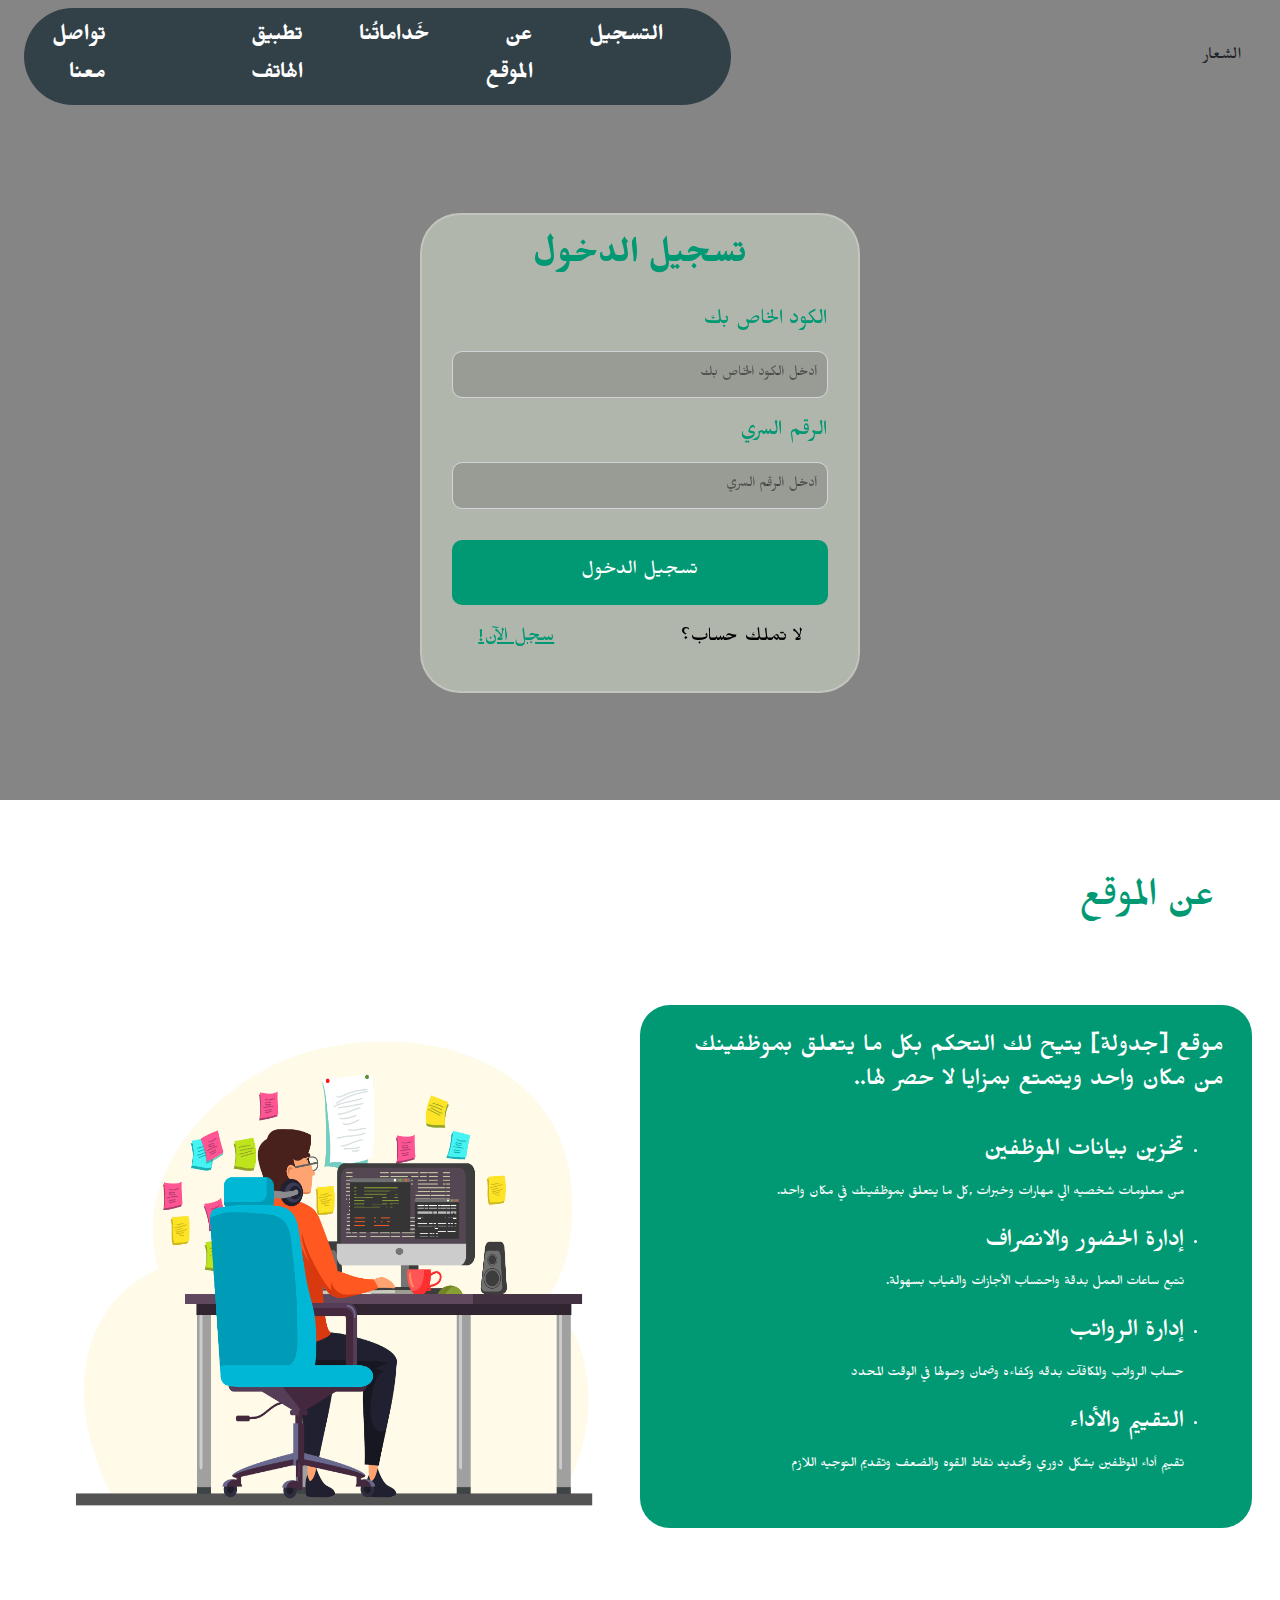
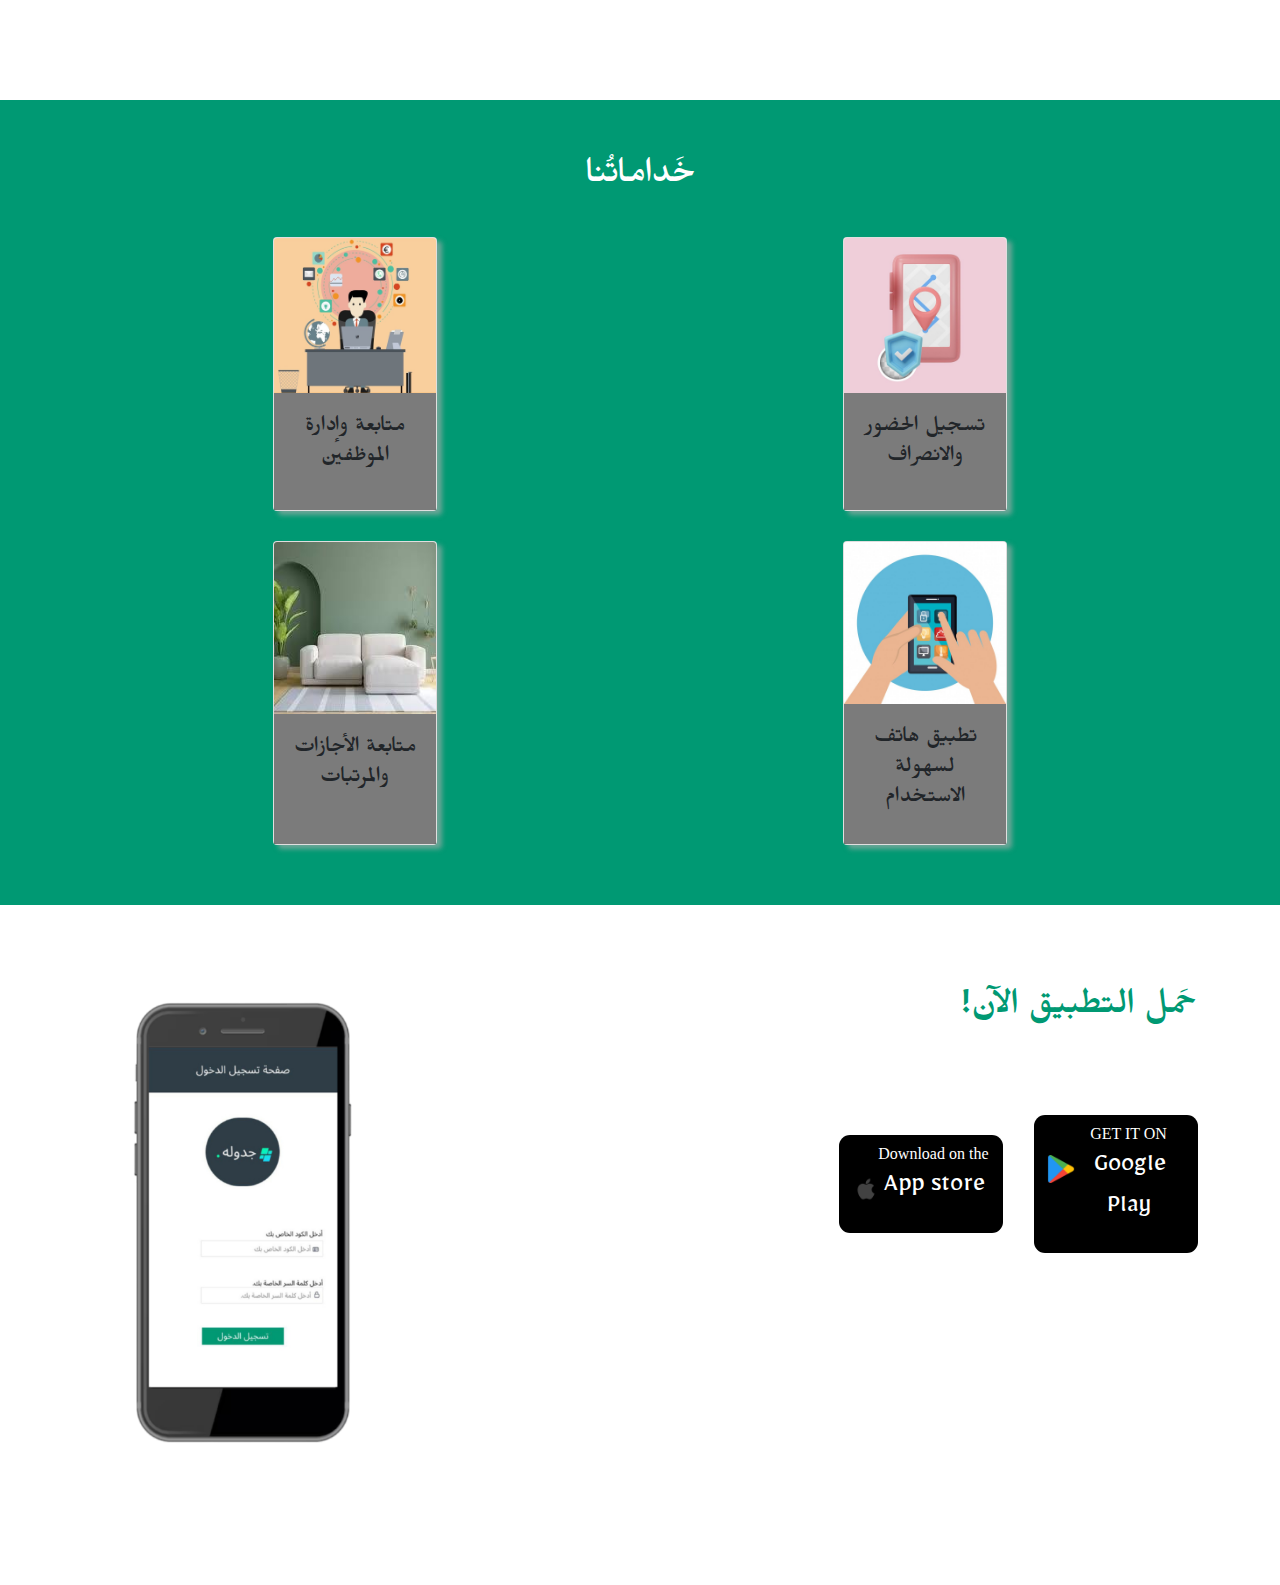
==== index.html @ c1dcd232 "i have add java script code" ====
<!DOCTYPE html>
<html lang="ar">
<head>
    <meta charset="UTF-8">
    <meta name="viewport" content="width=device-width, initial-scale=1.0">

    <link rel="stylesheet" href="css/bootstrap.min.css">
    <link rel="stylesheet" href="css/brands.min.css">
    <link rel="stylesheet" href="index.css">
    <title>jadwala</title>
</head>
<body>
  <header id="head" class="container-fluid">
    <!-- logo -->
    <nav class="navbar navbar-expand-lg ">
      <div class="container-fluid">
        <div class="navbar-brand" href="#">الشعار</div>
        <!-- nav bar -->
        <div class="collapse navbar-collapse" id="navbarSupportedContent">
          <ul class="navbar-nav me-auto mb-2 mb-lg-0">
            <li class="nav-item">
              <a class="nav-link " aria-current="page" href="#head">التسجيل</a>
            </li>
            <li class="nav-item">
              <a class="nav-link" href="#about">عن الموقع</a>
            </li>
            <li class="nav-item">
              <a class="nav-link" href="#service">خَداماتُنا</a>
            </li>
            <li class="nav-item">
              <a class="nav-link" href="#app">تطبيق الهاتف</a>
            </li>
            <li class="nav-item special">
              <a class="nav-link " href="#contact">تواصل معنا</a>
            </li>
          </ul>
        </div>
      </div>
    </nav>

    <!-- 2- home  -->
    <div class="login mb-3" >
      <h2>تسجيل الدخول</h2>
      <form class="form" >
        <div class="mb-3">
          <label for="formGroupExampleInput" class="form-label"> الكود الخاص بك</label>
          <input type="text" class="form-control" id="formGroupExampleInput" placeholder="أدخل الكود الخاص بك">
        </div>
        <div class="mb-3">
          <label for="formGroupExampleInput2" class="form-label">الرقم السري</label>
          <input type="text" class="form-control" id="formGroupExampleInput2" placeholder="أدخل الرقم السري">
        </div>
        <!-- entering button  -->
        <button type="submit">تسجيل الدخول</button> 
      </form>
      <div class="small-p">
        <p class="p1" href="#">لا تملك حساب؟</p>
        <a class="a1" href="#">سجل الآن!</a>
      </div>
    </div>
  </header>
  <!-- ---------------------------------------- ---->
  
  <!-- --------------------------------------------- -->

  <!-- 3- about  -->
  <section id="about">
    
      <h2>عن الموقع</h2>
      
      <div class=" row row-cols-1 row-cols-md-2 row-cols-sm-1 g-4">
        <div class="col-7 about-text"> <!-- about text  -->
            <h3>موقع [جدولة] يتيح لك التحكم بكل ما يتعلق بموظفينك من مكان واحد ويتمتع بمزايا لا حصر لها..</h3>
            <br>
            <ul>
              <li><h3>تخزين بيانات الموظفين</h3>من معلومات شخصيه الي مهارات وخبرات ,كل ما يتعلق بموظفينك في مكان واحد.</li>
              <li><h3>إدارة الحضور والانصراف</h3>تتبع ساعات العمل بدقة واحتساب الأجازات والغياب بسهولة.</li>
              <li><h3>إدارة الرواتب</h3>حساب الرواتب والمكافآت بدقه وكفاءه وضمان وصولها في الوقت المحدد</li>
              <li><h3>التقييم والأداء</h3>تقييم أداء الموظفين بشكل دوري وتحديد نقاط القوه والضعف وتقديم التوجيه اللازم</li>
            </ul>
        </div>
        <div class="col-5 about-image"> <!-- about image  -->
          <img src="programmer_v_02.jpg"alt="صوره">
        </div>
      </div>
    
  </section>
  <!-- --------------------------------------------------------- -->

  <!-- 4- service -->
  <section id="service">
    <div class="container">
      <!-- title -->
      <h2>خَداماتُنا</h2>
      <!-- cards -->
      <!-- first row -->
      <div class="st-row row row-cols-1 row-cols-md-2 row-cols-sm-1 g-4">
        <div class="col">
          <div class="card">
            <img src="photos/place-address-found-3d-illustration_610969-39.jpg" class="card-img-top" alt="...">
            <div class="card-body">
              <h5 class="card-title">تسجيل الحضور والانصراف </h5>
            </div>
          </div>
        </div>
        <div class="col">
          <div class="card">
            <img src="photos/businessman-illustration-flat-design_23-2147504754.jpg" class="card-img-top" alt="...">
            <div class="card-body">
              <h5 class="card-title">متابعة وإدارة الموظفين</h5>
            </div>
          </div>
        </div>
      </div>

      <!-- sec row -->
      <div class="sec-row row row-cols-1 row-cols-md-2  g-4">
        <div class="col">
          <div class="card">
            <img src="photos/smartphone-controlling-smart-home_24877-52877.jpg" class="card-img-top" alt="...">
            <div class="card-body">
              <h5 class="card-title">تطبيق هاتف لسهولة الاستخدام</h5>
            </div>
          </div>
        </div>
        <div class="col">
          <div class="card">
            <img src="photos/download.jpg" class="card-img-top" alt="...">
            <div class="card-body">
              <h5 class="card-title">متابعة الأجازات والمرتبات</h5>
            </div>
          </div>
        </div>
      </div>
    </div>
  </section>
  <!-- -------------------------------------------- -->

  <!-- 5- app -->
  <section id="app">
    <div class="container">
      <div class="row align-items-start justify-content-evenly">
      
        <div class="rs col"> <!-- right side -->
          <h2>حَمل التطبيق الآن!</h2>
          <div class="app-buttons">  <!--app buttons-->
            <button type="button" class="btn google">
              <p class="small-p">GET IT ON </p>
              <img src="photos/google-play.png" alt="google-play">
              <p class="big-p">Google Play</p>
            </button>
            <button type="button" class="btn iphone" href="app store.com">
              <p class="small-p">Download on the</p>
              <img src="photos/apple.png" alt="iphone">
              <p class="big-p">App store</p>
            </button>
          </div>
        </div>
        <div class="ls col"> <!-- left side-->
          <img src="photos/2.png" alt="appphone">
        </div>

      </div>
    </div>
  </section>
  <!-- --------------------------------------------- -->

  <!-- 6- footer  -->
  <section id="contact">
    
  </section>
  
  <script src="script.js"></script>
</body>
</html>
---- css/brands.min.css ----
/*!
 * Font Awesome Free 6.2.1 by @fontawesome - https://fontawesome.com
 * License - https://fontawesome.com/license/free (Icons: CC BY 4.0, Fonts: SIL OFL 1.1, Code: MIT License)
 * Copyright 2022 Fonticons, Inc.
 */
:host,:root{--fa-style-family-brands:"Font Awesome 6 Brands";--fa-font-brands:normal 400 1em/1 "Font Awesome 6 Brands"}@font-face{font-family:"Font Awesome 6 Brands";font-style:normal;font-weight:400;font-display:block;src:url(../webfonts/fa-brands-400.woff2) format("woff2"),url(../webfonts/fa-brands-400.ttf) format("truetype")}.fa-brands,.fab{font-weight:400}.fa-monero:before{content:"\f3d0"}.fa-hooli:before{content:"\f427"}.fa-yelp:before{content:"\f1e9"}.fa-cc-visa:before{content:"\f1f0"}.fa-lastfm:before{content:"\f202"}.fa-shopware:before{content:"\f5b5"}.fa-creative-commons-nc:before{content:"\f4e8"}.fa-aws:before{content:"\f375"}.fa-redhat:before{content:"\f7bc"}.fa-yoast:before{content:"\f2b1"}.fa-cloudflare:before{content:"\e07d"}.fa-ups:before{content:"\f7e0"}.fa-wpexplorer:before{content:"\f2de"}.fa-dyalog:before{content:"\f399"}.fa-bity:before{content:"\f37a"}.fa-stackpath:before{content:"\f842"}.fa-buysellads:before{content:"\f20d"}.fa-first-order:before{content:"\f2b0"}.fa-modx:before{content:"\f285"}.fa-guilded:before{content:"\e07e"}.fa-vnv:before{content:"\f40b"}.fa-js-square:before,.fa-square-js:before{content:"\f3b9"}.fa-microsoft:before{content:"\f3ca"}.fa-qq:before{content:"\f1d6"}.fa-orcid:before{content:"\f8d2"}.fa-java:before{content:"\f4e4"}.fa-invision:before{content:"\f7b0"}.fa-creative-commons-pd-alt:before{content:"\f4ed"}.fa-centercode:before{content:"\f380"}.fa-glide-g:before{content:"\f2a6"}.fa-drupal:before{content:"\f1a9"}.fa-hire-a-helper:before{content:"\f3b0"}.fa-creative-commons-by:before{content:"\f4e7"}.fa-unity:before{content:"\e049"}.fa-whmcs:before{content:"\f40d"}.fa-rocketchat:before{content:"\f3e8"}.fa-vk:before{content:"\f189"}.fa-untappd:before{content:"\f405"}.fa-mailchimp:before{content:"\f59e"}.fa-css3-alt:before{content:"\f38b"}.fa-reddit-square:before,.fa-square-reddit:before{content:"\f1a2"}.fa-vimeo-v:before{content:"\f27d"}.fa-contao:before{content:"\f26d"}.fa-square-font-awesome:before{content:"\e5ad"}.fa-deskpro:before{content:"\f38f"}.fa-sistrix:before{content:"\f3ee"}.fa-instagram-square:before,.fa-square-instagram:before{content:"\e055"}.fa-battle-net:before{content:"\f835"}.fa-the-red-yeti:before{content:"\f69d"}.fa-hacker-news-square:before,.fa-square-hacker-news:before{content:"\f3af"}.fa-edge:before{content:"\f282"}.fa-napster:before{content:"\f3d2"}.fa-snapchat-square:before,.fa-square-snapchat:before{content:"\f2ad"}.fa-google-plus-g:before{content:"\f0d5"}.fa-artstation:before{content:"\f77a"}.fa-markdown:before{content:"\f60f"}.fa-sourcetree:before{content:"\f7d3"}.fa-google-plus:before{content:"\f2b3"}.fa-diaspora:before{content:"\f791"}.fa-foursquare:before{content:"\f180"}.fa-stack-overflow:before{content:"\f16c"}.fa-github-alt:before{content:"\f113"}.fa-phoenix-squadron:before{content:"\f511"}.fa-pagelines:before{content:"\f18c"}.fa-algolia:before{content:"\f36c"}.fa-red-river:before{content:"\f3e3"}.fa-creative-commons-sa:before{content:"\f4ef"}.fa-safari:before{content:"\f267"}.fa-google:before{content:"\f1a0"}.fa-font-awesome-alt:before,.fa-square-font-awesome-stroke:before{content:"\f35c"}.fa-atlassian:before{content:"\f77b"}.fa-linkedin-in:before{content:"\f0e1"}.fa-digital-ocean:before{content:"\f391"}.fa-nimblr:before{content:"\f5a8"}.fa-chromecast:before{content:"\f838"}.fa-evernote:before{content:"\f839"}.fa-hacker-news:before{content:"\f1d4"}.fa-creative-commons-sampling:before{content:"\f4f0"}.fa-adversal:before{content:"\f36a"}.fa-creative-commons:before{content:"\f25e"}.fa-watchman-monitoring:before{content:"\e087"}.fa-fonticons:before{content:"\f280"}.fa-weixin:before{content:"\f1d7"}.fa-shirtsinbulk:before{content:"\f214"}.fa-codepen:before{content:"\f1cb"}.fa-git-alt:before{content:"\f841"}.fa-lyft:before{content:"\f3c3"}.fa-rev:before{content:"\f5b2"}.fa-windows:before{content:"\f17a"}.fa-wizards-of-the-coast:before{content:"\f730"}.fa-square-viadeo:before,.fa-viadeo-square:before{content:"\f2aa"}.fa-meetup:before{content:"\f2e0"}.fa-centos:before{content:"\f789"}.fa-adn:before{content:"\f170"}.fa-cloudsmith:before{content:"\f384"}.fa-pied-piper-alt:before{content:"\f1a8"}.fa-dribbble-square:before,.fa-square-dribbble:before{content:"\f397"}.fa-codiepie:before{content:"\f284"}.fa-node:before{content:"\f419"}.fa-mix:before{content:"\f3cb"}.fa-steam:before{content:"\f1b6"}.fa-cc-apple-pay:before{content:"\f416"}.fa-scribd:before{content:"\f28a"}.fa-openid:before{content:"\f19b"}.fa-instalod:before{content:"\e081"}.fa-expeditedssl:before{content:"\f23e"}.fa-sellcast:before{content:"\f2da"}.fa-square-twitter:before,.fa-twitter-square:before{content:"\f081"}.fa-r-project:before{content:"\f4f7"}.fa-delicious:before{content:"\f1a5"}.fa-freebsd:before{content:"\f3a4"}.fa-vuejs:before{content:"\f41f"}.fa-accusoft:before{content:"\f369"}.fa-ioxhost:before{content:"\f208"}.fa-fonticons-fi:before{content:"\f3a2"}.fa-app-store:before{content:"\f36f"}.fa-cc-mastercard:before{content:"\f1f1"}.fa-itunes-note:before{content:"\f3b5"}.fa-golang:before{content:"\e40f"}.fa-kickstarter:before{content:"\f3bb"}.fa-grav:before{content:"\f2d6"}.fa-weibo:before{content:"\f18a"}.fa-uncharted:before{content:"\e084"}.fa-firstdraft:before{content:"\f3a1"}.fa-square-youtube:before,.fa-youtube-square:before{content:"\f431"}.fa-wikipedia-w:before{content:"\f266"}.fa-rendact:before,.fa-wpressr:before{content:"\f3e4"}.fa-angellist:before{content:"\f209"}.fa-galactic-republic:before{content:"\f50c"}.fa-nfc-directional:before{content:"\e530"}.fa-skype:before{content:"\f17e"}.fa-joget:before{content:"\f3b7"}.fa-fedora:before{content:"\f798"}.fa-stripe-s:before{content:"\f42a"}.fa-meta:before{content:"\e49b"}.fa-laravel:before{content:"\f3bd"}.fa-hotjar:before{content:"\f3b1"}.fa-bluetooth-b:before{content:"\f294"}.fa-sticker-mule:before{content:"\f3f7"}.fa-creative-commons-zero:before{content:"\f4f3"}.fa-hips:before{content:"\f452"}.fa-behance:before{content:"\f1b4"}.fa-reddit:before{content:"\f1a1"}.fa-discord:before{content:"\f392"}.fa-chrome:before{content:"\f268"}.fa-app-store-ios:before{content:"\f370"}.fa-cc-discover:before{content:"\f1f2"}.fa-wpbeginner:before{content:"\f297"}.fa-confluence:before{content:"\f78d"}.fa-mdb:before{content:"\f8ca"}.fa-dochub:before{content:"\f394"}.fa-accessible-icon:before{content:"\f368"}.fa-ebay:before{content:"\f4f4"}.fa-amazon:before{content:"\f270"}.fa-unsplash:before{content:"\e07c"}.fa-yarn:before{content:"\f7e3"}.fa-square-steam:before,.fa-steam-square:before{content:"\f1b7"}.fa-500px:before{content:"\f26e"}.fa-square-vimeo:before,.fa-vimeo-square:before{content:"\f194"}.fa-asymmetrik:before{content:"\f372"}.fa-font-awesome-flag:before,.fa-font-awesome-logo-full:before,.fa-font-awesome:before{content:"\f2b4"}.fa-gratipay:before{content:"\f184"}.fa-apple:before{content:"\f179"}.fa-hive:before{content:"\e07f"}.fa-gitkraken:before{content:"\f3a6"}.fa-keybase:before{content:"\f4f5"}.fa-apple-pay:before{content:"\f415"}.fa-padlet:before{content:"\e4a0"}.fa-amazon-pay:before{content:"\f42c"}.fa-github-square:before,.fa-square-github:before{content:"\f092"}.fa-stumbleupon:before{content:"\f1a4"}.fa-fedex:before{content:"\f797"}.fa-phoenix-framework:before{content:"\f3dc"}.fa-shopify:before{content:"\e057"}.fa-neos:before{content:"\f612"}.fa-hackerrank:before{content:"\f5f7"}.fa-researchgate:before{content:"\f4f8"}.fa-swift:before{content:"\f8e1"}.fa-angular:before{content:"\f420"}.fa-speakap:before{content:"\f3f3"}.fa-angrycreative:before{content:"\f36e"}.fa-y-combinator:before{content:"\f23b"}.fa-empire:before{content:"\f1d1"}.fa-envira:before{content:"\f299"}.fa-gitlab-square:before,.fa-square-gitlab:before{content:"\e5ae"}.fa-studiovinari:before{content:"\f3f8"}.fa-pied-piper:before{content:"\f2ae"}.fa-wordpress:before{content:"\f19a"}.fa-product-hunt:before{content:"\f288"}.fa-firefox:before{content:"\f269"}.fa-linode:before{content:"\f2b8"}.fa-goodreads:before{content:"\f3a8"}.fa-odnoklassniki-square:before,.fa-square-odnoklassniki:before{content:"\f264"}.fa-jsfiddle:before{content:"\f1cc"}.fa-sith:before{content:"\f512"}.fa-themeisle:before{content:"\f2b2"}.fa-page4:before{content:"\f3d7"}.fa-hashnode:before{content:"\e499"}.fa-react:before{content:"\f41b"}.fa-cc-paypal:before{content:"\f1f4"}.fa-squarespace:before{content:"\f5be"}.fa-cc-stripe:before{content:"\f1f5"}.fa-creative-commons-share:before{content:"\f4f2"}.fa-bitcoin:before{content:"\f379"}.fa-keycdn:before{content:"\f3ba"}.fa-opera:before{content:"\f26a"}.fa-itch-io:before{content:"\f83a"}.fa-umbraco:before{content:"\f8e8"}.fa-galactic-senate:before{content:"\f50d"}.fa-ubuntu:before{content:"\f7df"}.fa-draft2digital:before{content:"\f396"}.fa-stripe:before{content:"\f429"}.fa-houzz:before{content:"\f27c"}.fa-gg:before{content:"\f260"}.fa-dhl:before{content:"\f790"}.fa-pinterest-square:before,.fa-square-pinterest:before{content:"\f0d3"}.fa-xing:before{content:"\f168"}.fa-blackberry:before{content:"\f37b"}.fa-creative-commons-pd:before{content:"\f4ec"}.fa-playstation:before{content:"\f3df"}.fa-quinscape:before{content:"\f459"}.fa-less:before{content:"\f41d"}.fa-blogger-b:before{content:"\f37d"}.fa-opencart:before{content:"\f23d"}.fa-vine:before{content:"\f1ca"}.fa-paypal:before{content:"\f1ed"}.fa-gitlab:before{content:"\f296"}.fa-typo3:before{content:"\f42b"}.fa-reddit-alien:before{content:"\f281"}.fa-yahoo:before{content:"\f19e"}.fa-dailymotion:before{content:"\e052"}.fa-affiliatetheme:before{content:"\f36b"}.fa-pied-piper-pp:before{content:"\f1a7"}.fa-bootstrap:before{content:"\f836"}.fa-odnoklassniki:before{content:"\f263"}.fa-nfc-symbol:before{content:"\e531"}.fa-ethereum:before{content:"\f42e"}.fa-speaker-deck:before{content:"\f83c"}.fa-creative-commons-nc-eu:before{content:"\f4e9"}.fa-patreon:before{content:"\f3d9"}.fa-avianex:before{content:"\f374"}.fa-ello:before{content:"\f5f1"}.fa-gofore:before{content:"\f3a7"}.fa-bimobject:before{content:"\f378"}.fa-facebook-f:before{content:"\f39e"}.fa-google-plus-square:before,.fa-square-google-plus:before{content:"\f0d4"}.fa-mandalorian:before{content:"\f50f"}.fa-first-order-alt:before{content:"\f50a"}.fa-osi:before{content:"\f41a"}.fa-google-wallet:before{content:"\f1ee"}.fa-d-and-d-beyond:before{content:"\f6ca"}.fa-periscope:before{content:"\f3da"}.fa-fulcrum:before{content:"\f50b"}.fa-cloudscale:before{content:"\f383"}.fa-forumbee:before{content:"\f211"}.fa-mizuni:before{content:"\f3cc"}.fa-schlix:before{content:"\f3ea"}.fa-square-xing:before,.fa-xing-square:before{content:"\f169"}.fa-bandcamp:before{content:"\f2d5"}.fa-wpforms:before{content:"\f298"}.fa-cloudversify:before{content:"\f385"}.fa-usps:before{content:"\f7e1"}.fa-megaport:before{content:"\f5a3"}.fa-magento:before{content:"\f3c4"}.fa-spotify:before{content:"\f1bc"}.fa-optin-monster:before{content:"\f23c"}.fa-fly:before{content:"\f417"}.fa-aviato:before{content:"\f421"}.fa-itunes:before{content:"\f3b4"}.fa-cuttlefish:before{content:"\f38c"}.fa-blogger:before{content:"\f37c"}.fa-flickr:before{content:"\f16e"}.fa-viber:before{content:"\f409"}.fa-soundcloud:before{content:"\f1be"}.fa-digg:before{content:"\f1a6"}.fa-tencent-weibo:before{content:"\f1d5"}.fa-symfony:before{content:"\f83d"}.fa-maxcdn:before{content:"\f136"}.fa-etsy:before{content:"\f2d7"}.fa-facebook-messenger:before{content:"\f39f"}.fa-audible:before{content:"\f373"}.fa-think-peaks:before{content:"\f731"}.fa-bilibili:before{content:"\e3d9"}.fa-erlang:before{content:"\f39d"}.fa-cotton-bureau:before{content:"\f89e"}.fa-dashcube:before{content:"\f210"}.fa-42-group:before,.fa-innosoft:before{content:"\e080"}.fa-stack-exchange:before{content:"\f18d"}.fa-elementor:before{content:"\f430"}.fa-pied-piper-square:before,.fa-square-pied-piper:before{content:"\e01e"}.fa-creative-commons-nd:before{content:"\f4eb"}.fa-palfed:before{content:"\f3d8"}.fa-superpowers:before{content:"\f2dd"}.fa-resolving:before{content:"\f3e7"}.fa-xbox:before{content:"\f412"}.fa-searchengin:before{content:"\f3eb"}.fa-tiktok:before{content:"\e07b"}.fa-facebook-square:before,.fa-square-facebook:before{content:"\f082"}.fa-renren:before{content:"\f18b"}.fa-linux:before{content:"\f17c"}.fa-glide:before{content:"\f2a5"}.fa-linkedin:before{content:"\f08c"}.fa-hubspot:before{content:"\f3b2"}.fa-deploydog:before{content:"\f38e"}.fa-twitch:before{content:"\f1e8"}.fa-ravelry:before{content:"\f2d9"}.fa-mixer:before{content:"\e056"}.fa-lastfm-square:before,.fa-square-lastfm:before{content:"\f203"}.fa-vimeo:before{content:"\f40a"}.fa-mendeley:before{content:"\f7b3"}.fa-uniregistry:before{content:"\f404"}.fa-figma:before{content:"\f799"}.fa-creative-commons-remix:before{content:"\f4ee"}.fa-cc-amazon-pay:before{content:"\f42d"}.fa-dropbox:before{content:"\f16b"}.fa-instagram:before{content:"\f16d"}.fa-cmplid:before{content:"\e360"}.fa-facebook:before{content:"\f09a"}.fa-gripfire:before{content:"\f3ac"}.fa-jedi-order:before{content:"\f50e"}.fa-uikit:before{content:"\f403"}.fa-fort-awesome-alt:before{content:"\f3a3"}.fa-phabricator:before{content:"\f3db"}.fa-ussunnah:before{content:"\f407"}.fa-earlybirds:before{content:"\f39a"}.fa-trade-federation:before{content:"\f513"}.fa-autoprefixer:before{content:"\f41c"}.fa-whatsapp:before{content:"\f232"}.fa-slideshare:before{content:"\f1e7"}.fa-google-play:before{content:"\f3ab"}.fa-viadeo:before{content:"\f2a9"}.fa-line:before{content:"\f3c0"}.fa-google-drive:before{content:"\f3aa"}.fa-servicestack:before{content:"\f3ec"}.fa-simplybuilt:before{content:"\f215"}.fa-bitbucket:before{content:"\f171"}.fa-imdb:before{content:"\f2d8"}.fa-deezer:before{content:"\e077"}.fa-raspberry-pi:before{content:"\f7bb"}.fa-jira:before{content:"\f7b1"}.fa-docker:before{content:"\f395"}.fa-screenpal:before{content:"\e570"}.fa-bluetooth:before{content:"\f293"}.fa-gitter:before{content:"\f426"}.fa-d-and-d:before{content:"\f38d"}.fa-microblog:before{content:"\e01a"}.fa-cc-diners-club:before{content:"\f24c"}.fa-gg-circle:before{content:"\f261"}.fa-pied-piper-hat:before{content:"\f4e5"}.fa-kickstarter-k:before{content:"\f3bc"}.fa-yandex:before{content:"\f413"}.fa-readme:before{content:"\f4d5"}.fa-html5:before{content:"\f13b"}.fa-sellsy:before{content:"\f213"}.fa-sass:before{content:"\f41e"}.fa-wirsindhandwerk:before,.fa-wsh:before{content:"\e2d0"}.fa-buromobelexperte:before{content:"\f37f"}.fa-salesforce:before{content:"\f83b"}.fa-octopus-deploy:before{content:"\e082"}.fa-medapps:before{content:"\f3c6"}.fa-ns8:before{content:"\f3d5"}.fa-pinterest-p:before{content:"\f231"}.fa-apper:before{content:"\f371"}.fa-fort-awesome:before{content:"\f286"}.fa-waze:before{content:"\f83f"}.fa-cc-jcb:before{content:"\f24b"}.fa-snapchat-ghost:before,.fa-snapchat:before{content:"\f2ab"}.fa-fantasy-flight-games:before{content:"\f6dc"}.fa-rust:before{content:"\e07a"}.fa-wix:before{content:"\f5cf"}.fa-behance-square:before,.fa-square-behance:before{content:"\f1b5"}.fa-supple:before{content:"\f3f9"}.fa-rebel:before{content:"\f1d0"}.fa-css3:before{content:"\f13c"}.fa-staylinked:before{content:"\f3f5"}.fa-kaggle:before{content:"\f5fa"}.fa-space-awesome:before{content:"\e5ac"}.fa-deviantart:before{content:"\f1bd"}.fa-cpanel:before{content:"\f388"}.fa-goodreads-g:before{content:"\f3a9"}.fa-git-square:before,.fa-square-git:before{content:"\f1d2"}.fa-square-tumblr:before,.fa-tumblr-square:before{content:"\f174"}.fa-trello:before{content:"\f181"}.fa-creative-commons-nc-jp:before{content:"\f4ea"}.fa-get-pocket:before{content:"\f265"}.fa-perbyte:before{content:"\e083"}.fa-grunt:before{content:"\f3ad"}.fa-weebly:before{content:"\f5cc"}.fa-connectdevelop:before{content:"\f20e"}.fa-leanpub:before{content:"\f212"}.fa-black-tie:before{content:"\f27e"}.fa-themeco:before{content:"\f5c6"}.fa-python:before{content:"\f3e2"}.fa-android:before{content:"\f17b"}.fa-bots:before{content:"\e340"}.fa-free-code-camp:before{content:"\f2c5"}.fa-hornbill:before{content:"\f592"}.fa-js:before{content:"\f3b8"}.fa-ideal:before{content:"\e013"}.fa-git:before{content:"\f1d3"}.fa-dev:before{content:"\f6cc"}.fa-sketch:before{content:"\f7c6"}.fa-yandex-international:before{content:"\f414"}.fa-cc-amex:before{content:"\f1f3"}.fa-uber:before{content:"\f402"}.fa-github:before{content:"\f09b"}.fa-php:before{content:"\f457"}.fa-alipay:before{content:"\f642"}.fa-youtube:before{content:"\f167"}.fa-skyatlas:before{content:"\f216"}.fa-firefox-browser:before{content:"\e007"}.fa-replyd:before{content:"\f3e6"}.fa-suse:before{content:"\f7d6"}.fa-jenkins:before{content:"\f3b6"}.fa-twitter:before{content:"\f099"}.fa-rockrms:before{content:"\f3e9"}.fa-pinterest:before{content:"\f0d2"}.fa-buffer:before{content:"\f837"}.fa-npm:before{content:"\f3d4"}.fa-yammer:before{content:"\f840"}.fa-btc:before{content:"\f15a"}.fa-dribbble:before{content:"\f17d"}.fa-stumbleupon-circle:before{content:"\f1a3"}.fa-internet-explorer:before{content:"\f26b"}.fa-telegram-plane:before,.fa-telegram:before{content:"\f2c6"}.fa-old-republic:before{content:"\f510"}.fa-square-whatsapp:before,.fa-whatsapp-square:before{content:"\f40c"}.fa-node-js:before{content:"\f3d3"}.fa-edge-legacy:before{content:"\e078"}.fa-slack-hash:before,.fa-slack:before{content:"\f198"}.fa-medrt:before{content:"\f3c8"}.fa-usb:before{content:"\f287"}.fa-tumblr:before{content:"\f173"}.fa-vaadin:before{content:"\f408"}.fa-quora:before{content:"\f2c4"}.fa-reacteurope:before{content:"\f75d"}.fa-medium-m:before,.fa-medium:before{content:"\f23a"}.fa-amilia:before{content:"\f36d"}.fa-mixcloud:before{content:"\f289"}.fa-flipboard:before{content:"\f44d"}.fa-viacoin:before{content:"\f237"}.fa-critical-role:before{content:"\f6c9"}.fa-sitrox:before{content:"\e44a"}.fa-discourse:before{content:"\f393"}.fa-joomla:before{content:"\f1aa"}.fa-mastodon:before{content:"\f4f6"}.fa-airbnb:before{content:"\f834"}.fa-wolf-pack-battalion:before{content:"\f514"}.fa-buy-n-large:before{content:"\f8a6"}.fa-gulp:before{content:"\f3ae"}.fa-creative-commons-sampling-plus:before{content:"\f4f1"}.fa-strava:before{content:"\f428"}.fa-ember:before{content:"\f423"}.fa-canadian-maple-leaf:before{content:"\f785"}.fa-teamspeak:before{content:"\f4f9"}.fa-pushed:before{content:"\f3e1"}.fa-wordpress-simple:before{content:"\f411"}.fa-nutritionix:before{content:"\f3d6"}.fa-wodu:before{content:"\e088"}.fa-google-pay:before{content:"\e079"}.fa-intercom:before{content:"\f7af"}.fa-zhihu:before{content:"\f63f"}.fa-korvue:before{content:"\f42f"}.fa-pix:before{content:"\e43a"}.fa-steam-symbol:before{content:"\f3f6"}
---- index.css ----
/* 
1- header
2- home
3- about
4- service
5- app
6- contact */

@import url('https://fonts.googleapis.com/css2?family=Reem+Kufi:wght@700&display=swap');
@import url('https://fonts.googleapis.com/css2?family=Mirza:wght@600&family=Reem+Kufi:wght@700&display=swap');
@import url('https://fonts.googleapis.com/css2?family=Amiri:wght@700&family=Gulzar&family=Mirza:wght@600&family=Reem+Kufi:wght@700&display=swap');

*{
    direction: rtl;
    font-family: 'Mirza', 'cursive';
    box-sizing: border-box;
    -webkit-box-sizing: border-box;
    -moz-box-sizing: border-box;
}
body{
  background-color: #fff;
  margin: 0;
  padding: 0;
  width: 100%;
}
html {
  scroll-behavior: smooth;
}
/* ----------------------------------------------------------- */

/* 1- header */
header{
  background-image: 
  linear-gradient(rgba(0, 0, 0, 0.479) 100%,rgba(0, 0, 255, 0.041)),
  url(accessories-near-laptop-notebooks.jpg);
  background-repeat: no-repeat;
  background-size: cover;
  height: 800px;
  background-attachment: fixed;
}

/* 2- home */
#head .navbar{
  z-index: 1000;
}
header nav .container-fluid ul{
  background-color: #2f3e46f5;
  background-size: cover;
  border-radius: 50px;
  width: 60%;
  /* list-style: none; */
  overflow: hidden;
  transition: 1s;
}
header nav .container-fluid ul li{
  display: inline-block;
}
header nav .container-fluid ul li a{
  color: white;
  font-size: 25px;
  font-weight: bold;
  margin: 3px 20px;
  letter-spacing: 1px;
}
header nav .container-fluid ul li a:hover{
  color: #009973;
  background-color: #fff;
  border-radius: 40px;
  transition: .5s;
}

header nav .container-fluid ul  .special{
  margin-right: 80px;
}
/* 2- home */
/* form  */
header .login {
  background-color: #cad2c5a1;
  background-size: cover;
  backdrop-filter: blur(2px);
  border: 2px solid rgb(255, 255, 255,.2);
  border-radius: 40px;
  padding: 20px 30px;
  width: 35%;
  height: 60%;
  margin: 100px auto;
}

header .login h2 {
  margin-bottom: 20px;
  font-weight: bolder;
  font-size: 40px;
  text-align: center;
  color:  #009973;
}

header .login .form label {
  display: block;
  margin-bottom: 10px;
  color:  #009973;
  font-size: 25px;
}

header .login .form .form-control {
  background-color: rgba(122, 122, 116, 0.445); 
  width: 100%;
  font-size: 17px;
  padding: 10px;
  border-radius: 10px;
}
header .login .form .form-control::placeholder{
  color: rgba(0, 0, 0, 0.452); 
}
/* entering button */
header .login form button {
  margin-top: 15px;
  border-radius: 10px;
  width: 100%;
  font-size: 23px;
  padding: 15px;
  background-color: #009973;
  color: #fff;
  border: none;
  transition-delay:  1s;
}
header .login form button:hover {
  background-image: linear-gradient(rgba(0, 0, 0, 0.253) ,rgba(35, 35, 36, 0.212));
  color: #ffff;
}
/* small p links */
header .login  .small-p {
  margin-top: 18px;
  font-size: 22px;
}
header .login .small-p  .p1{
  margin-right:26px;
  text-decoration: none;
  color: black;
  float: right;
}
header .login .small-p  .a1{
  margin-left: 26px;
  float: left;
  text-decoration: underline;
  color: #009973;
}
header .login .small-p a:hover {
  color: #009973ab;
}
header .login .small-p a:active {
  color: #0d0e0dab;
}

/* .register{
  background-color: #009973;
  border-radius: 50%;
  padding: 5px 10px;
  margin-right: 10px;
} */
/* --------------------------------------------------------- */

/* 3- about */
#about{
  margin-top: 50px;
  margin: 50px 40px;
  height: 800px;
}
#about h2{
  font-size: 45px;
  color:#009973;
  padding: 25px ;  
}
#about .row{
  margin-top: 27px;
}
/* texts */
#about .row .about-text {
  background-color: #009973;
  background-size: cover;
  padding: 28px;
  border-radius: 30px;
  line-height: 29px;
}
#about .about-text ul li{
  margin-bottom: 20px;
}
#about .about-text h3{
  color: #fff;
}
#about .about-text ul li{
  color: #fff;
}
/* image  */
#about .about-image img{
  height: 100%;
  width: 100%;
}
/* ---------------------------------------------- */

/* 4- service */
/* title */
#service{
  background-color:#009973;
  padding: 30px;
}
#service h2{
  text-align: center;
  font-size: 41px;
  color: #ffff;
  padding: 25px ;
}
#service .container .col{
  width: 50%;
  margin-bottom: 30px;
}
/* cards */
#service .container .col .card{
  margin: auto;
  width: 30%;
  height: 100%;
  box-shadow: 5px 4px 5px #afadad9d;
}
#service .container .col .card:hover{
  transform: scale(1.07);
  box-shadow: 5px 3px 5px rgb(167, 160, 160);
  transition: .5s;
}
#service .container .col .card img{
  width: 100%;
  height: 57%;
}
/* row cards */
#service .container  .card .card-body{
  background-color: rgba(31, 30, 30, 0.589);
  text-align: center;
}

#service .container  .card .card-body .card-title{
  font-size: 25px;
  padding: 5px 0;
}

/* -------------------------------------------------------------- */

/* 5- app */
#app{
  height: 600px;
  margin-top: 80px;
  /* display: inline-block; */
}
/* rs */
#app .container .rs h2{
  font-size:42px ;
  color: #009973;
  margin-bottom: 80px;
}
#app .container .rs .app-buttons .btn{
  width: 30%;
  padding: 0 auto;
  background-color: black;
  color: #fff;
  border-radius: 11px;
}
#app .rs .app-buttons .btn:hover{
  transform: scale(1.03);
  box-shadow: 3px 4px 7px rgb(167, 160, 160);
  border: 4px solid #0099738f;
  transition: .3s;
}
#app .rs .app-buttons .btn p{
  margin-left: 18%;
}
#app .rs .app-buttons .btn .small-p{
  font-family:'Times New Roman', Times, serif;
  margin-bottom: 3px;
}
#app .rs .app-buttons .btn .big-p{
  font-size: 27px;
}
#app .rs .app-buttons .btn img{
  width:20%;
  margin-top: 6px;
  display: inline;
  float: left;
}
#app .rs .app-buttons .google{
  margin-left: 5%;
}
/* ls */
#app .ls img{
  width: 50%;
  height: 20%;
  float: left;
}
/* ------------------------------------------------------------- */

/* 6- footer  */
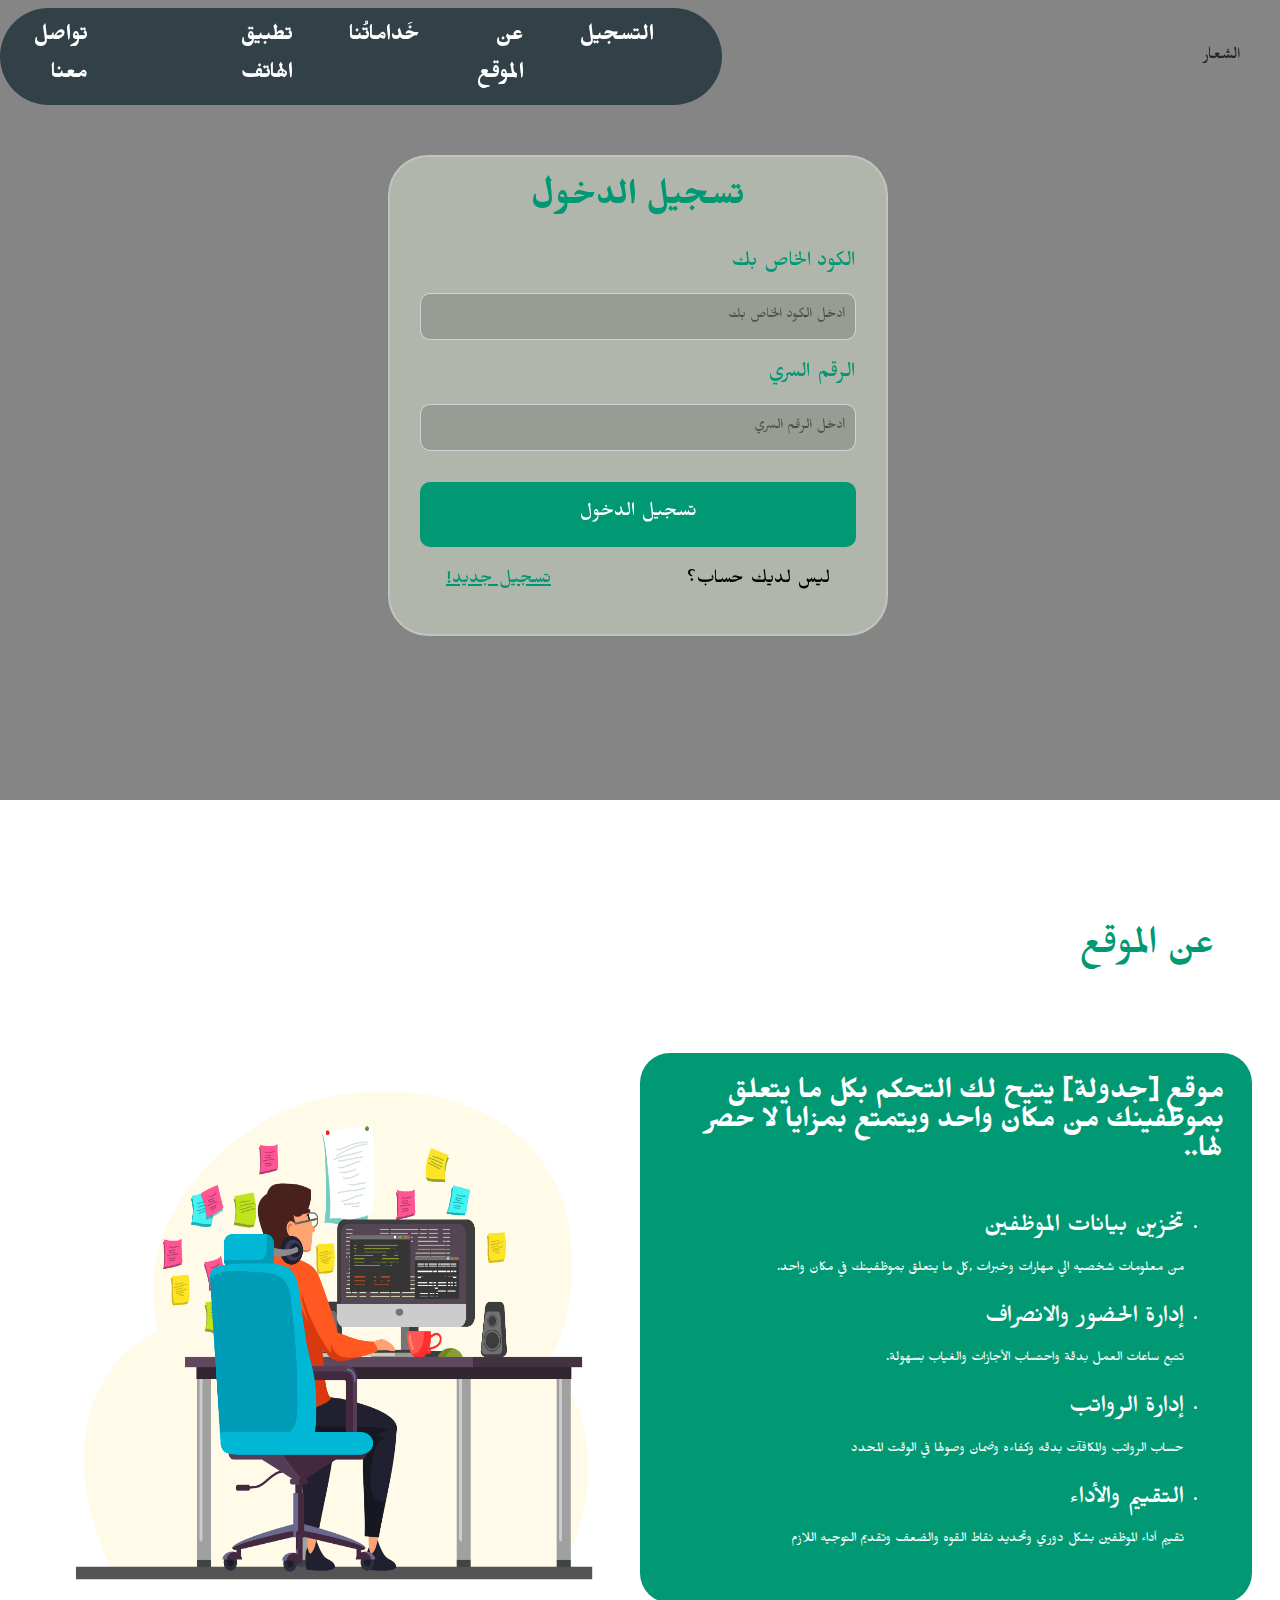
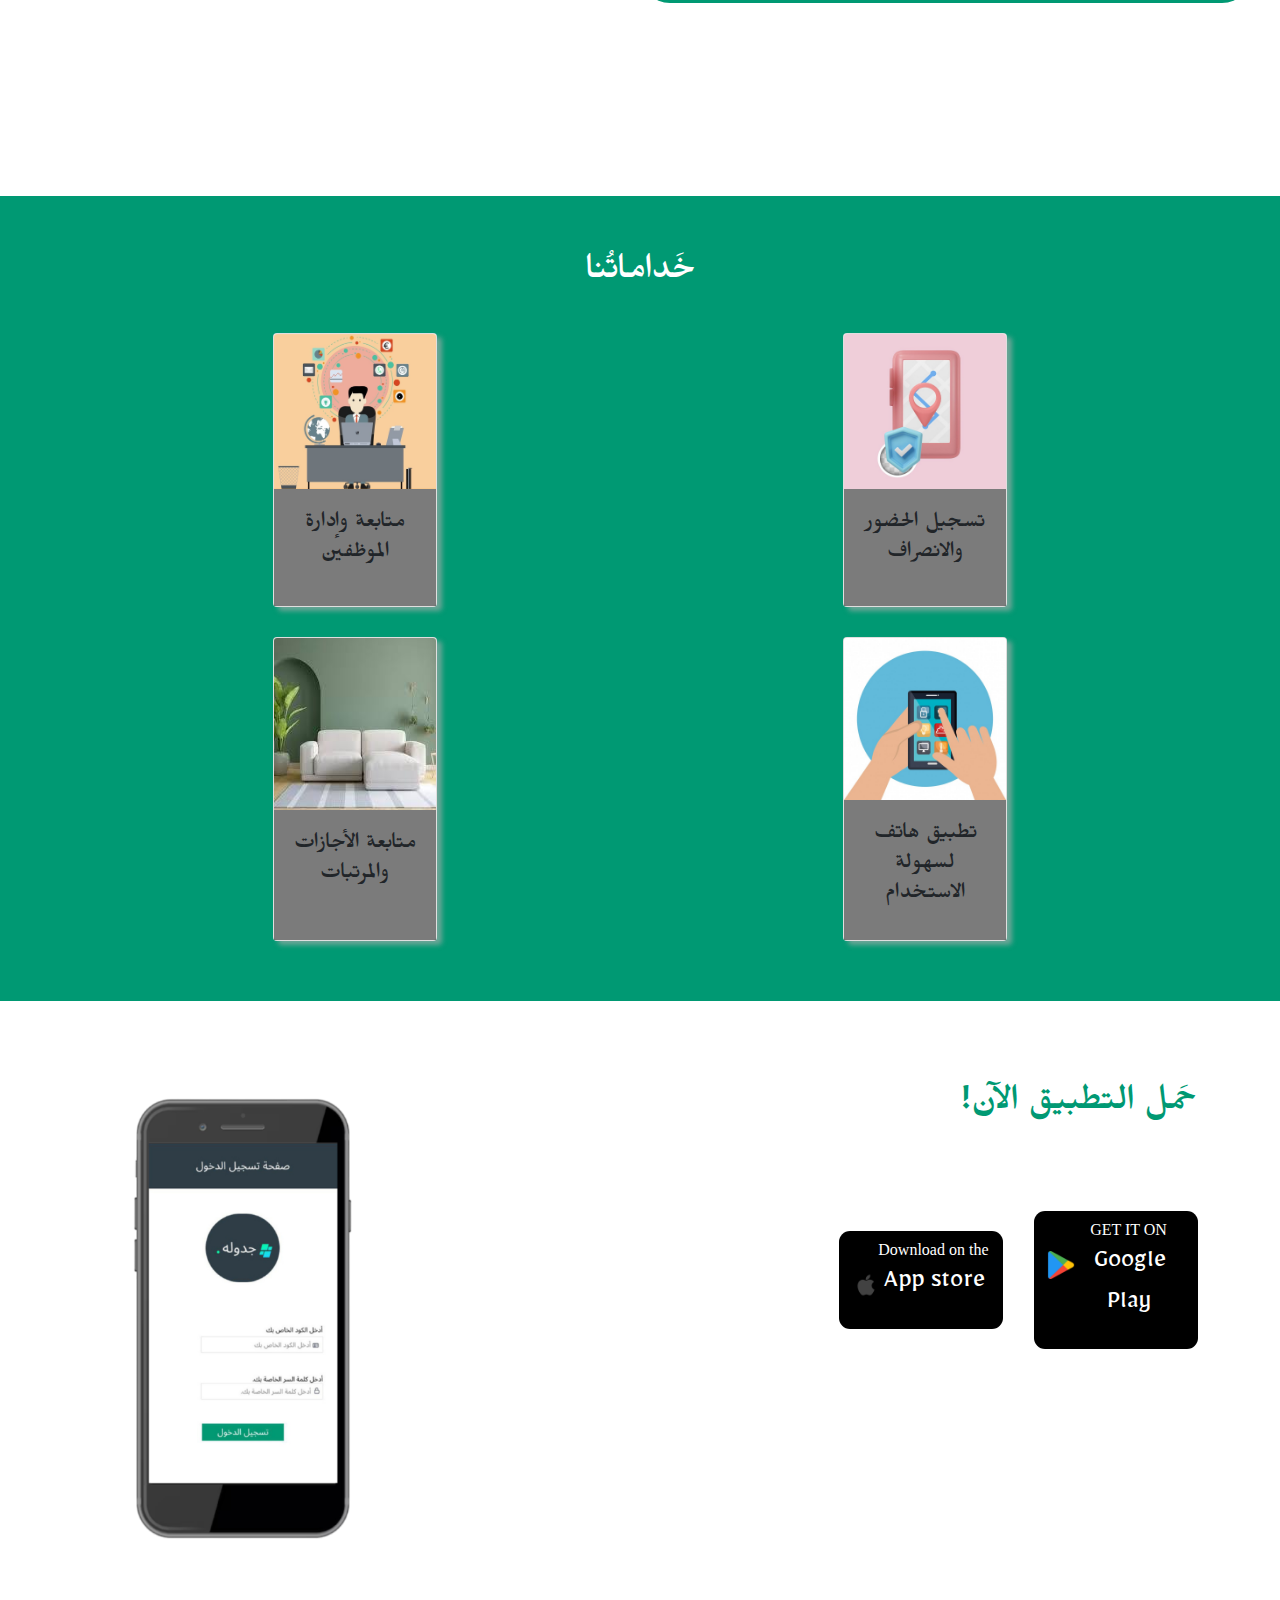
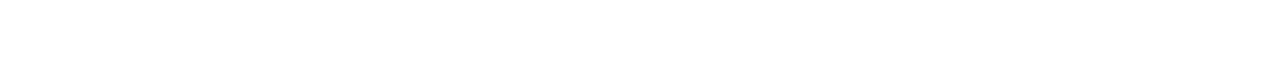
==== commit 25fd9705: "sec edit js" ====
--- a/index.html
+++ b/index.html
@@ -37,40 +37,61 @@
         </div>
       </div>
     </nav>
+  </header>
+  <!-- ---------------------------------------- ---->
+  <section id="home">
+    <div class="form-box">
+      <!-- login ---------- -->
+      <div id="log-in" class="login mb-3" >
+        <h2>تسجيل الدخول</h2>
+        <form id="form1" >
+          <div class="mb-3">
+            <label for="formGroupExampleInput" class="form-label"> الكود الخاص بك</label>
+            <input type="text" class="form-control" id="yourCode" placeholder="أدخل الكود الخاص بك">
+          </div>
+          <div class="mb-3">
+            <label for="formGroupExampleInput2" class="form-label">الرقم السري</label>
+            <input type="text" class="form-control" id="password" placeholder="أدخل الرقم السري">
+          </div>
+          <!-- entering button  -->
+          <button type="submit">تسجيل الدخول</button> 
+        </form>
+        <div class="small-p">
+          <p class="p1" href="#">ليس لديك حساب؟</p>
+          <a class="a1" href="#" onclick="register()">تسجيل جديد!</a>
+        </div>
+      </div>
 
-    <!-- 2- home  -->
-    <div class="login mb-3" >
-      <h2>تسجيل الدخول</h2>
-      <form class="form" >
-        <div class="mb-3">
-          <label for="formGroupExampleInput" class="form-label"> الكود الخاص بك</label>
-          <input type="text" class="form-control" id="formGroupExampleInput" placeholder="أدخل الكود الخاص بك">
+      <!-- sign up--------- -->
+      <div id="sign-up" class="signup-container mb-3" >
+        <h2>التسجيل </h2>
+        <form id="form2" >
+          <div class="mb-3">
+            <label for="formGroupExampleInput" class="form-label"> الاسم</label>
+            <input type="text" class="form-control" id="yourName" placeholder="الاسم المُعَرف لك">
+          </div>
+          <div class="mb-3">
+            <label for="formGroupExampleInput2" class="form-label">الكود الخاص بك</label>
+            <input type="text" class="form-control" id="yourCode" placeholder="أدخل الكود الخاص بك">
+          </div>
+          <!-- entering button  -->
+          <button type="submit">تسجيل </button> 
+        </form>
+        <div class="small-p">
+          <p class="p1" href="#">تمتلك حساب؟</p>
+          <a class="a1" href="#" onclick="login()">تسجيل دخول</a>
         </div>
-        <div class="mb-3">
-          <label for="formGroupExampleInput2" class="form-label">الرقم السري</label>
-          <input type="text" class="form-control" id="formGroupExampleInput2" placeholder="أدخل الرقم السري">
-        </div>
-        <!-- entering button  -->
-        <button type="submit">تسجيل الدخول</button> 
-      </form>
-      <div class="small-p">
-        <p class="p1" href="#">لا تملك حساب؟</p>
-        <a class="a1" href="#">سجل الآن!</a>
       </div>
     </div>
-  </header>
-  <!-- ---------------------------------------- ---->
-  
-  <!-- --------------------------------------------- -->
-
+  </section>
+  <!-- ------------------------------------ -->
   <!-- 3- about  -->
   <section id="about">
-    
       <h2>عن الموقع</h2>
       
       <div class=" row row-cols-1 row-cols-md-2 row-cols-sm-1 g-4">
         <div class="col-7 about-text"> <!-- about text  -->
-            <h3>موقع [جدولة] يتيح لك التحكم بكل ما يتعلق بموظفينك من مكان واحد ويتمتع بمزايا لا حصر لها..</h3>
+            <p>موقع [جدولة] يتيح لك التحكم بكل ما يتعلق بموظفينك من مكان واحد ويتمتع بمزايا لا حصر لها..</p>
             <br>
             <ul>
               <li><h3>تخزين بيانات الموظفين</h3>من معلومات شخصيه الي مهارات وخبرات ,كل ما يتعلق بموظفينك في مكان واحد.</li>
--- a/index.css
+++ b/index.css
@@ -21,7 +21,7 @@
   background-color: #fff;
   margin: 0;
   padding: 0;
-  width: 100%;
+  /* width: 100%; */
 }
 html {
   scroll-behavior: smooth;
@@ -29,32 +29,20 @@
 /* ----------------------------------------------------------- */
 
 /* 1- header */
-header{
-  background-image: 
-  linear-gradient(rgba(0, 0, 0, 0.479) 100%,rgba(0, 0, 255, 0.041)),
-  url(accessories-near-laptop-notebooks.jpg);
-  background-repeat: no-repeat;
-  background-size: cover;
-  height: 800px;
-  background-attachment: fixed;
-}
-
-/* 2- home */
-#head .navbar{
-  z-index: 1000;
+header .navbar{
+  position: fixed;
+  z-index: 999;
+  width: 100%;
 }
 header nav .container-fluid ul{
   background-color: #2f3e46f5;
   background-size: cover;
   border-radius: 50px;
   width: 60%;
-  /* list-style: none; */
   overflow: hidden;
   transition: 1s;
 }
-header nav .container-fluid ul li{
-  display: inline-block;
-}
+
 header nav .container-fluid ul li a{
   color: white;
   font-size: 25px;
@@ -74,19 +62,61 @@
 }
 /* 2- home */
 /* form  */
-header .login {
+#home{
+  background-image: 
+  linear-gradient(rgba(0, 0, 0, 0.479) 100%,rgba(0, 0, 255, 0.041)),
+  url(accessories-near-laptop-notebooks.jpg);
+  background-repeat: no-repeat;
+  background-size: cover;
+  height: 800px;
+  background-attachment: fixed;
+  position: relative;
+  display: flex;
+  justify-content: center;
+  align-items: center;
+}
+
+#home .form-box{
+  position: relative;
+  display: flex;
+  width: 512px;
+  height: 490px;
+  overflow: hidden;
+  z-index: 2;
+}
+
+#home .form-box #log-in {
+  position: absolute;
+  left: 4px;
+  width: 500px;
+  display: flex;
+  flex-direction: column;
+  transition: .5s ease-in-out;
+  
   background-color: #cad2c5a1;
   background-size: cover;
   backdrop-filter: blur(2px);
   border: 2px solid rgb(255, 255, 255,.2);
   border-radius: 40px;
   padding: 20px 30px;
-  width: 35%;
-  height: 60%;
-  margin: 100px auto;
-}
-
-header .login h2 {
+}
+#home .form-box #sign-up{
+  position: absolute;
+  right: -520px;
+  width: 500px;
+  display: flex;
+  flex-direction: column;
+  transition: .5s ease-in-out;
+
+  background-color: #cad2c5a1;
+  background-size: cover;
+  backdrop-filter: blur(2px);
+  border: 2px solid rgb(255, 255, 255,.2);
+  border-radius: 40px;
+  padding: 20px 30px;
+}
+
+#home  h2 {
   margin-bottom: 20px;
   font-weight: bolder;
   font-size: 40px;
@@ -94,25 +124,25 @@
   color:  #009973;
 }
 
-header .login .form label {
+#home  form label {
   display: block;
   margin-bottom: 10px;
   color:  #009973;
   font-size: 25px;
 }
 
-header .login .form .form-control {
+#home  form .form-control {
   background-color: rgba(122, 122, 116, 0.445); 
   width: 100%;
   font-size: 17px;
   padding: 10px;
   border-radius: 10px;
 }
-header .login .form .form-control::placeholder{
+#home  form .form-control::placeholder{
   color: rgba(0, 0, 0, 0.452); 
 }
 /* entering button */
-header .login form button {
+#home  form button {
   margin-top: 15px;
   border-radius: 10px;
   width: 100%;
@@ -123,46 +153,39 @@
   border: none;
   transition-delay:  1s;
 }
-header .login form button:hover {
+#home  form button:hover {
   background-image: linear-gradient(rgba(0, 0, 0, 0.253) ,rgba(35, 35, 36, 0.212));
   color: #ffff;
 }
 /* small p links */
-header .login  .small-p {
+#home   .small-p {
   margin-top: 18px;
   font-size: 22px;
 }
-header .login .small-p  .p1{
+#home  .small-p  .p1{
   margin-right:26px;
   text-decoration: none;
   color: black;
   float: right;
 }
-header .login .small-p  .a1{
+#home  .small-p  .a1{
   margin-left: 26px;
   float: left;
   text-decoration: underline;
   color: #009973;
 }
-header .login .small-p a:hover {
+#home  .small-p a:hover {
   color: #009973ab;
 }
-header .login .small-p a:active {
+#home  .small-p a:active {
   color: #0d0e0dab;
 }
 
-/* .register{
-  background-color: #009973;
-  border-radius: 50%;
-  padding: 5px 10px;
-  margin-right: 10px;
-} */
 /* --------------------------------------------------------- */
 
 /* 3- about */
 #about{
-  margin-top: 50px;
-  margin: 50px 40px;
+  margin: 98px 40px;
   height: 800px;
 }
 #about h2{
@@ -183,6 +206,11 @@
 }
 #about .about-text ul li{
   margin-bottom: 20px;
+}
+#about .about-text p{
+  color: #fff;
+  font-size: 33px;
+  font-weight: bold;
 }
 #about .about-text h3{
   color: #fff;
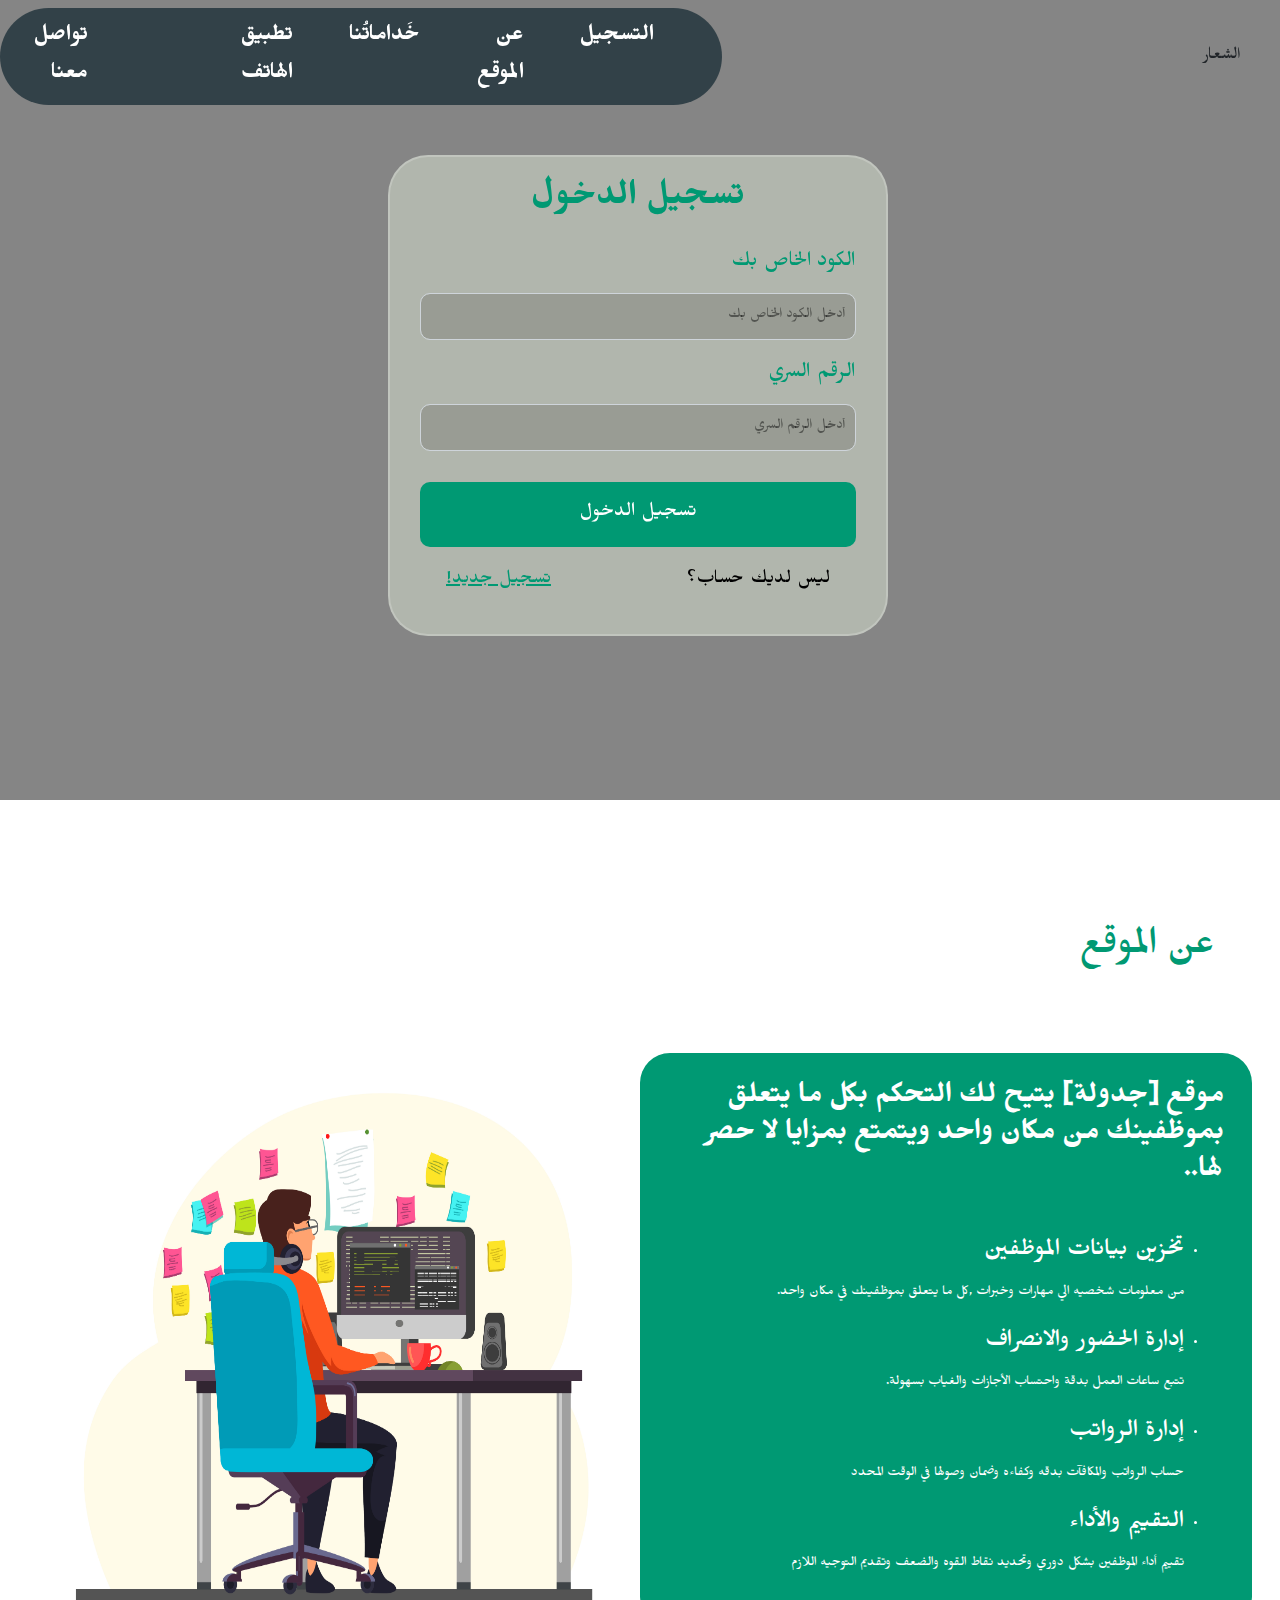
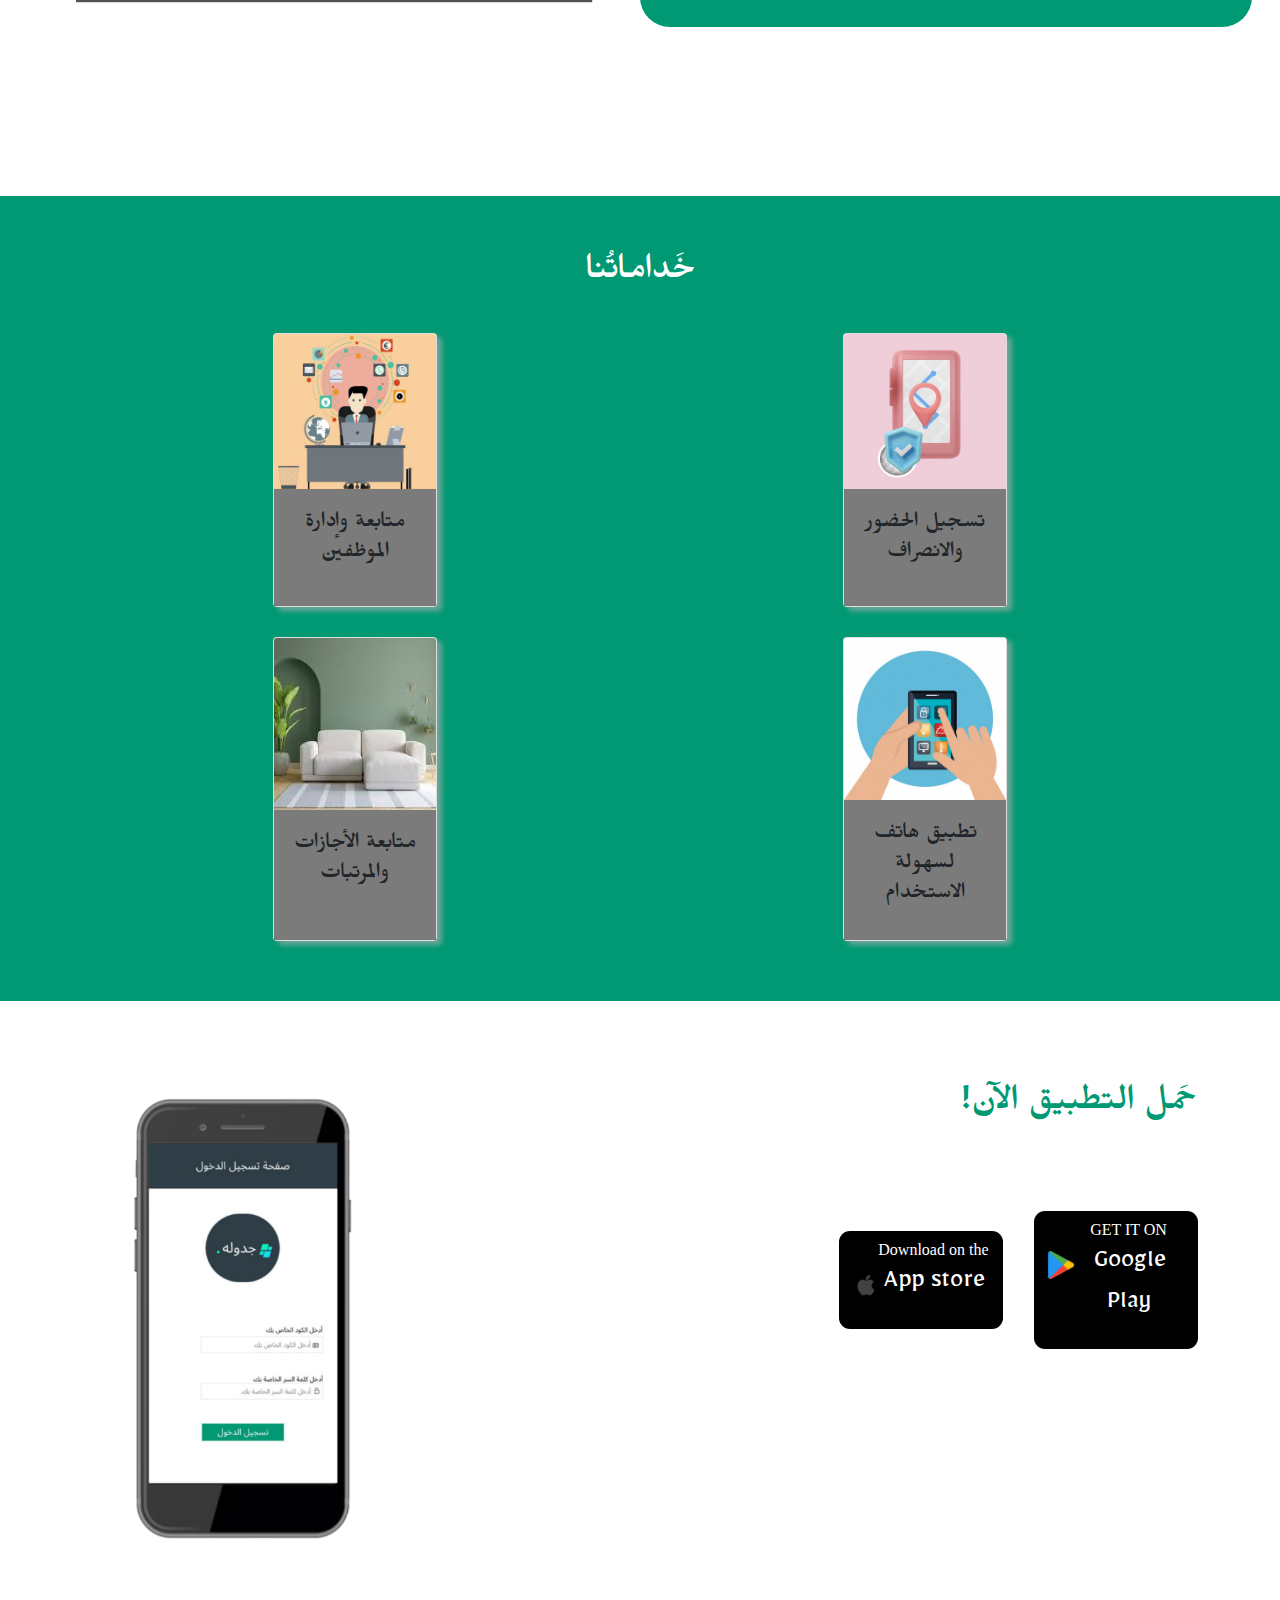
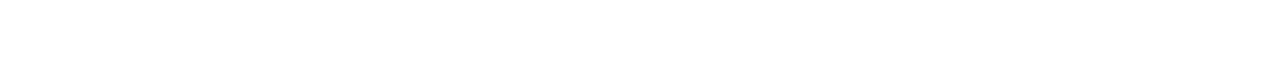
==== commit 14cbc541: "some new changes" ====
--- a/index.html
+++ b/index.html
@@ -88,7 +88,6 @@
   <!-- 3- about  -->
   <section id="about">
       <h2>عن الموقع</h2>
-      
       <div class=" row row-cols-1 row-cols-md-2 row-cols-sm-1 g-4">
         <div class="col-7 about-text"> <!-- about text  -->
             <p>موقع [جدولة] يتيح لك التحكم بكل ما يتعلق بموظفينك من مكان واحد ويتمتع بمزايا لا حصر لها..</p>
@@ -101,7 +100,7 @@
             </ul>
         </div>
         <div class="col-5 about-image"> <!-- about image  -->
-          <img src="programmer_v_02.jpg"alt="صوره">
+          <img src="photos/programmer_v_02.jpg"alt="صوره">
         </div>
       </div>
     
--- a/index.css
+++ b/index.css
@@ -65,7 +65,7 @@
 #home{
   background-image: 
   linear-gradient(rgba(0, 0, 0, 0.479) 100%,rgba(0, 0, 255, 0.041)),
-  url(accessories-near-laptop-notebooks.jpg);
+  url(photos/accessories-near-laptop-notebooks.jpg);
   background-repeat: no-repeat;
   background-size: cover;
   height: 800px;
@@ -208,6 +208,7 @@
   margin-bottom: 20px;
 }
 #about .about-text p{
+  line-height: 37px;
   color: #fff;
   font-size: 33px;
   font-weight: bold;
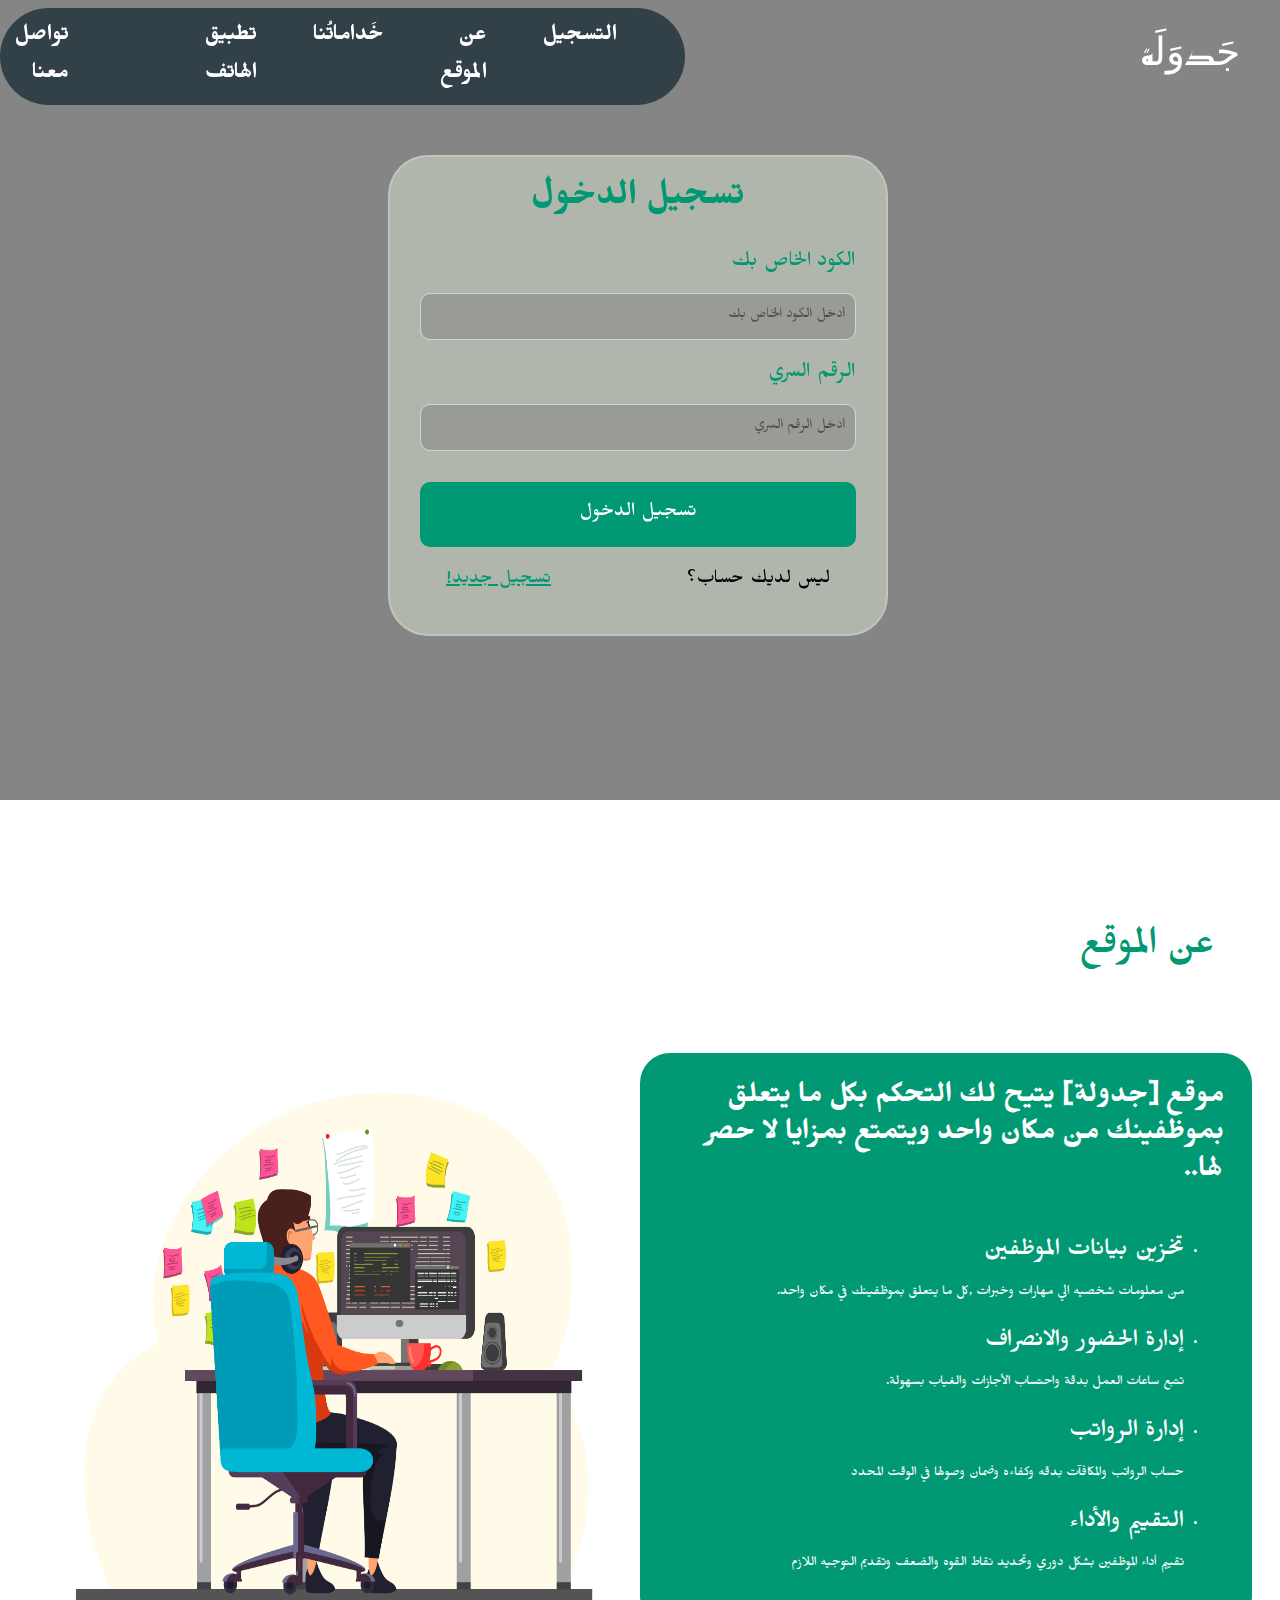
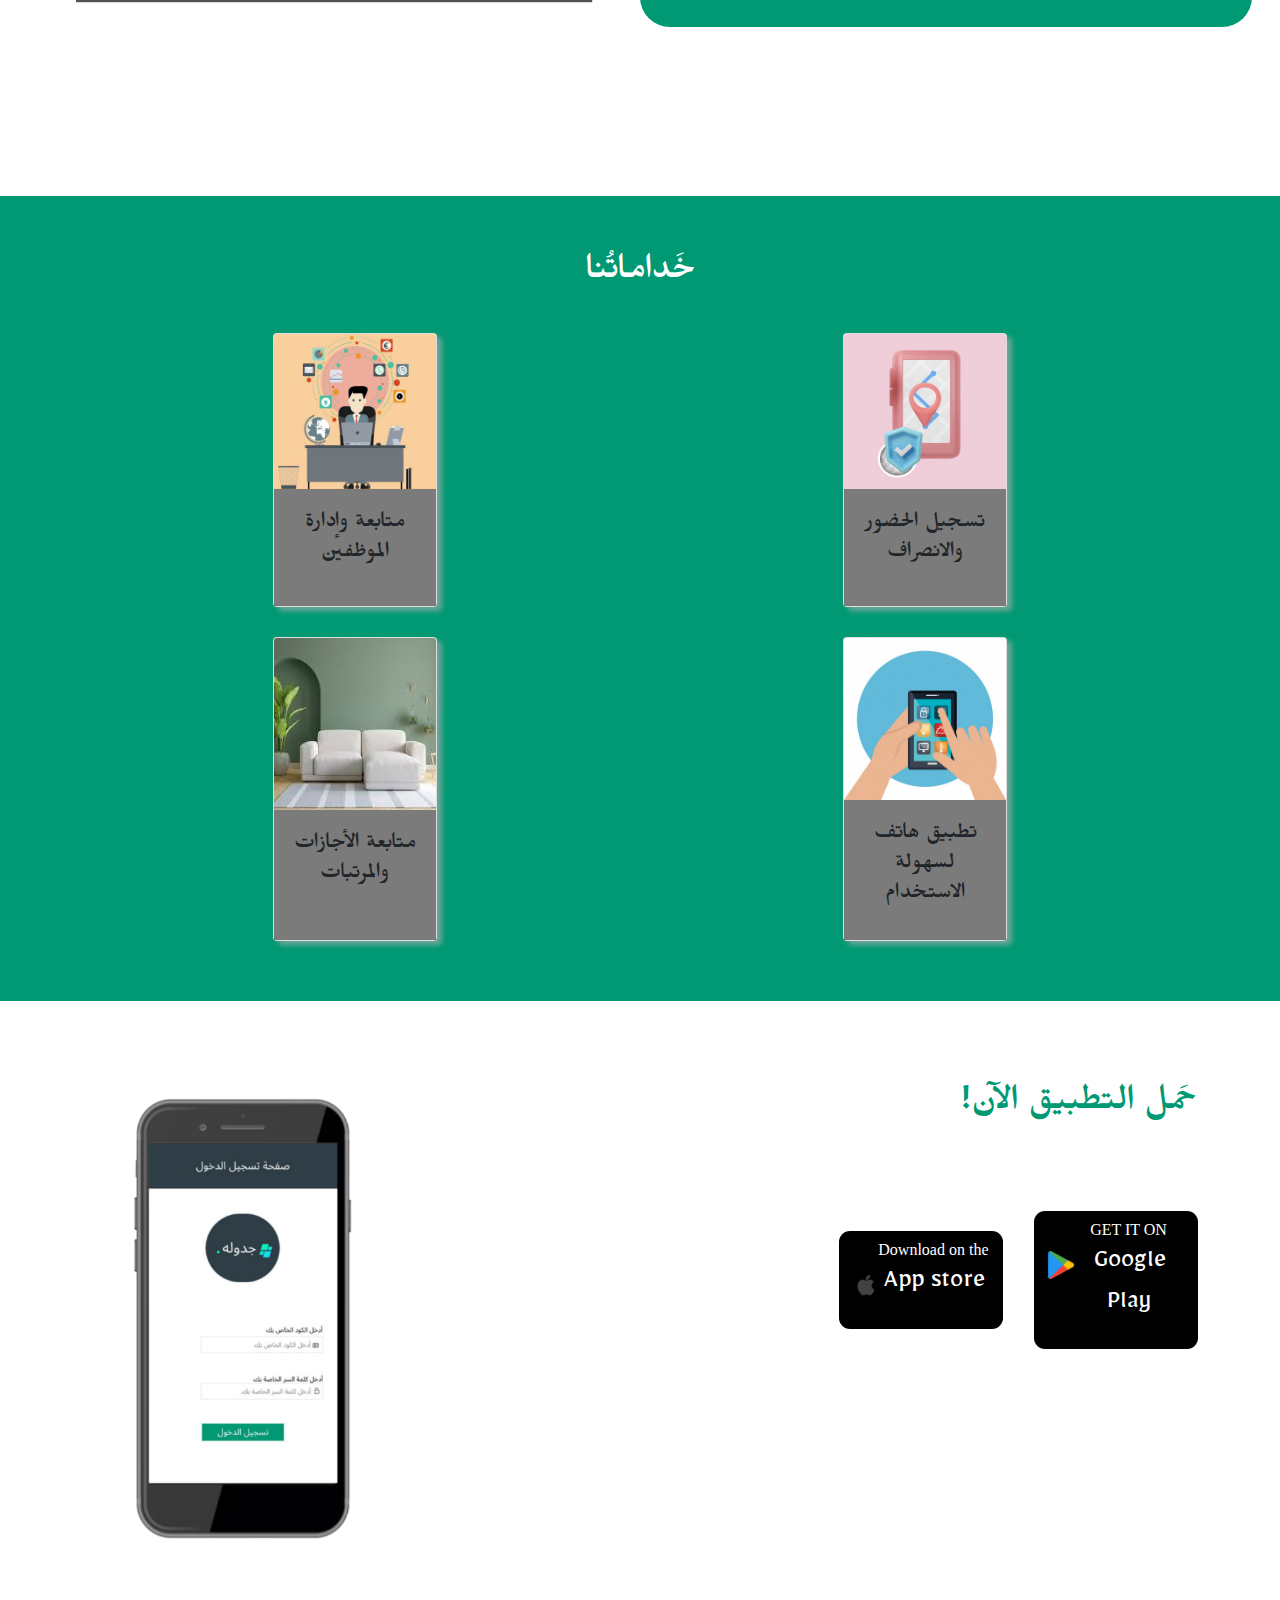
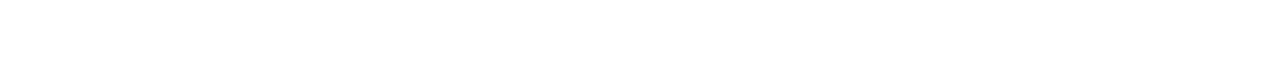
==== commit 482e037c: "add section dashboard" ====
--- a/index.html
+++ b/index.html
@@ -3,18 +3,22 @@
 <head>
     <meta charset="UTF-8">
     <meta name="viewport" content="width=device-width, initial-scale=1.0">
-
+    
     <link rel="stylesheet" href="css/bootstrap.min.css">
     <link rel="stylesheet" href="css/brands.min.css">
     <link rel="stylesheet" href="index.css">
+    
     <title>jadwala</title>
 </head>
 <body>
+  <!-- 1-header -->
   <header id="head" class="container-fluid">
     <!-- logo -->
     <nav class="navbar navbar-expand-lg ">
       <div class="container-fluid">
-        <div class="navbar-brand" href="#">الشعار</div>
+        <div class="navbar-brand" href="#">
+          <a class="logo">جَدوَلَة</a>
+        </div>
         <!-- nav bar -->
         <div class="collapse navbar-collapse" id="navbarSupportedContent">
           <ul class="navbar-nav me-auto mb-2 mb-lg-0">
@@ -39,6 +43,7 @@
     </nav>
   </header>
   <!-- ---------------------------------------- ---->
+  <!-- 2-home -->
   <section id="home">
     <div class="form-box">
       <!-- login ---------- -->
--- a/index.css
+++ b/index.css
@@ -9,6 +9,7 @@
 @import url('https://fonts.googleapis.com/css2?family=Reem+Kufi:wght@700&display=swap');
 @import url('https://fonts.googleapis.com/css2?family=Mirza:wght@600&family=Reem+Kufi:wght@700&display=swap');
 @import url('https://fonts.googleapis.com/css2?family=Amiri:wght@700&family=Gulzar&family=Mirza:wght@600&family=Reem+Kufi:wght@700&display=swap');
+@import url('https://fonts.googleapis.com/css2?family=Aref+Ruqaa+Ink:wght@400;700&family=Qahiri&display=swap');
 
 *{
     direction: rtl;
@@ -33,6 +34,13 @@
   position: fixed;
   z-index: 999;
   width: 100%;
+}
+header .navbar .navbar-brand .logo{
+  text-decoration: none;
+  font-size: 39px;
+  width: 10%;
+  color: #fff;
+  font-family: "Qahiri", sans-serif;
 }
 header nav .container-fluid ul{
   background-color: #2f3e46f5;
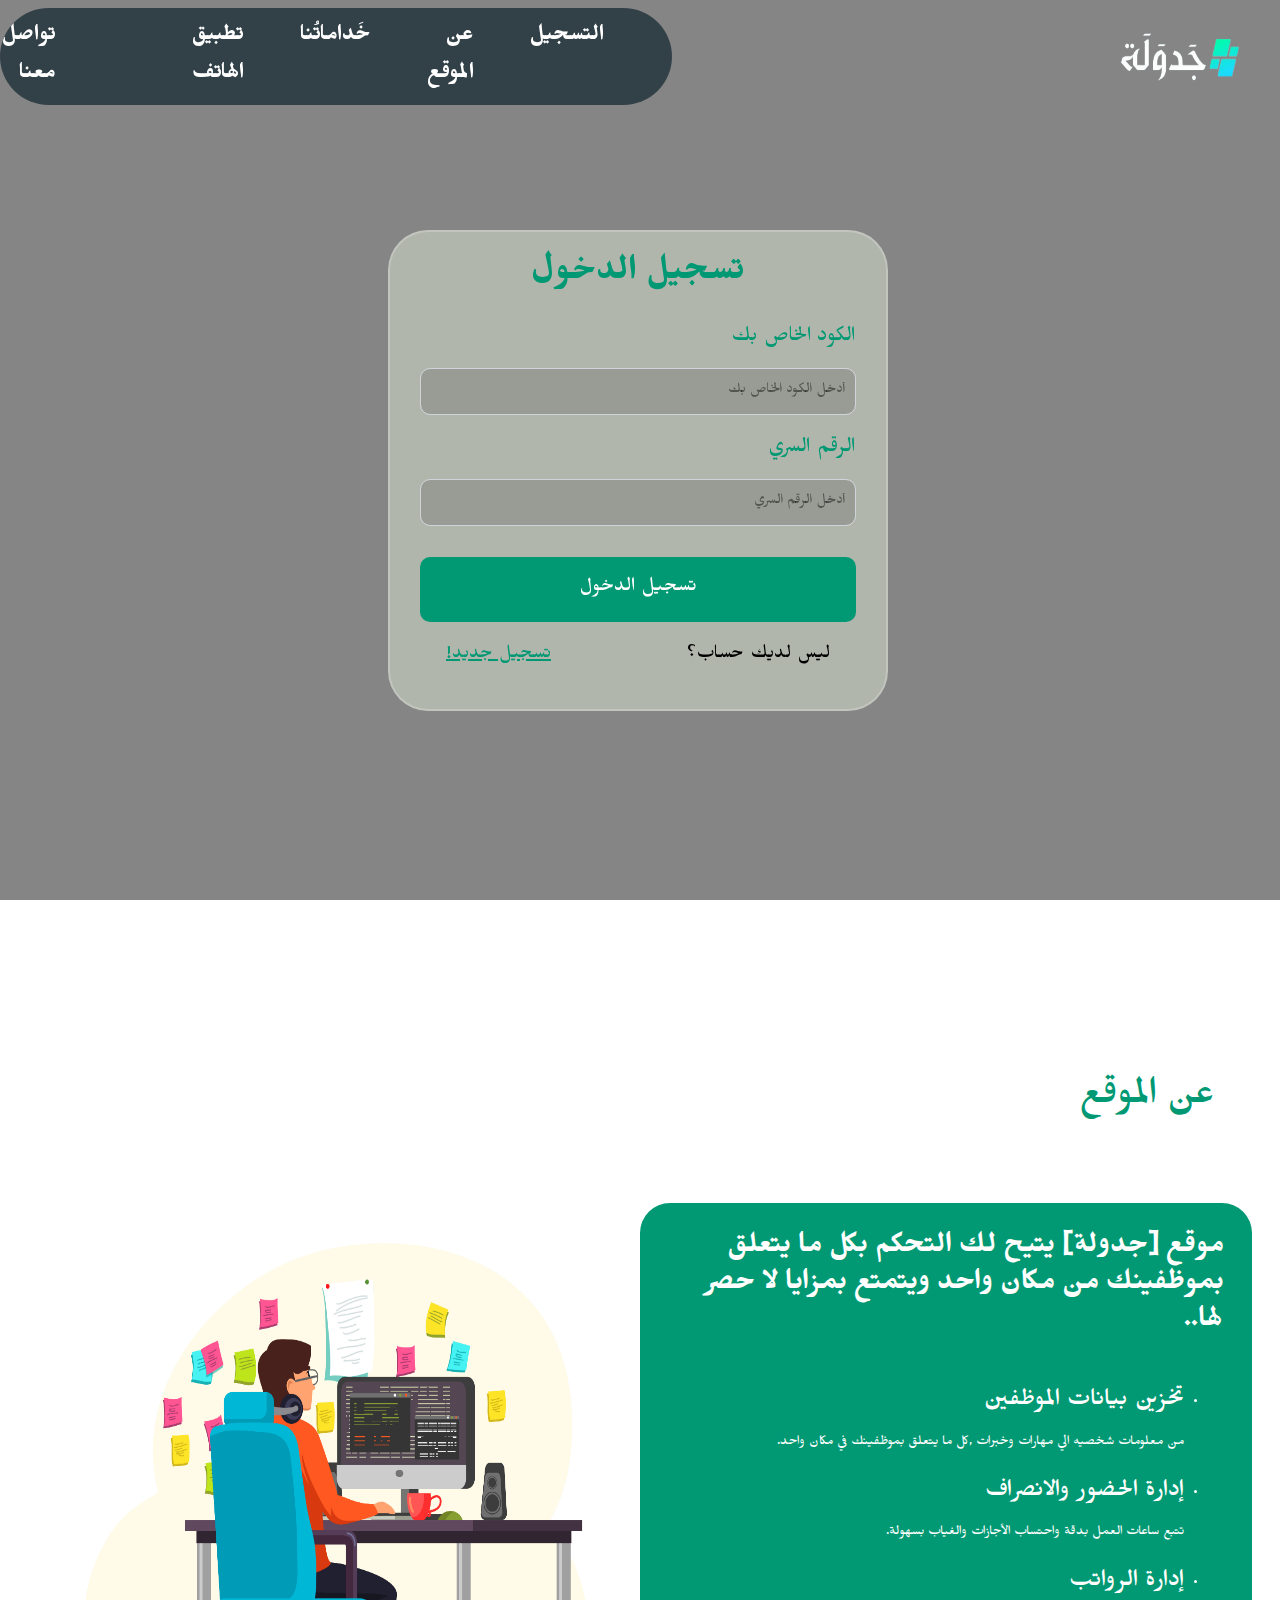
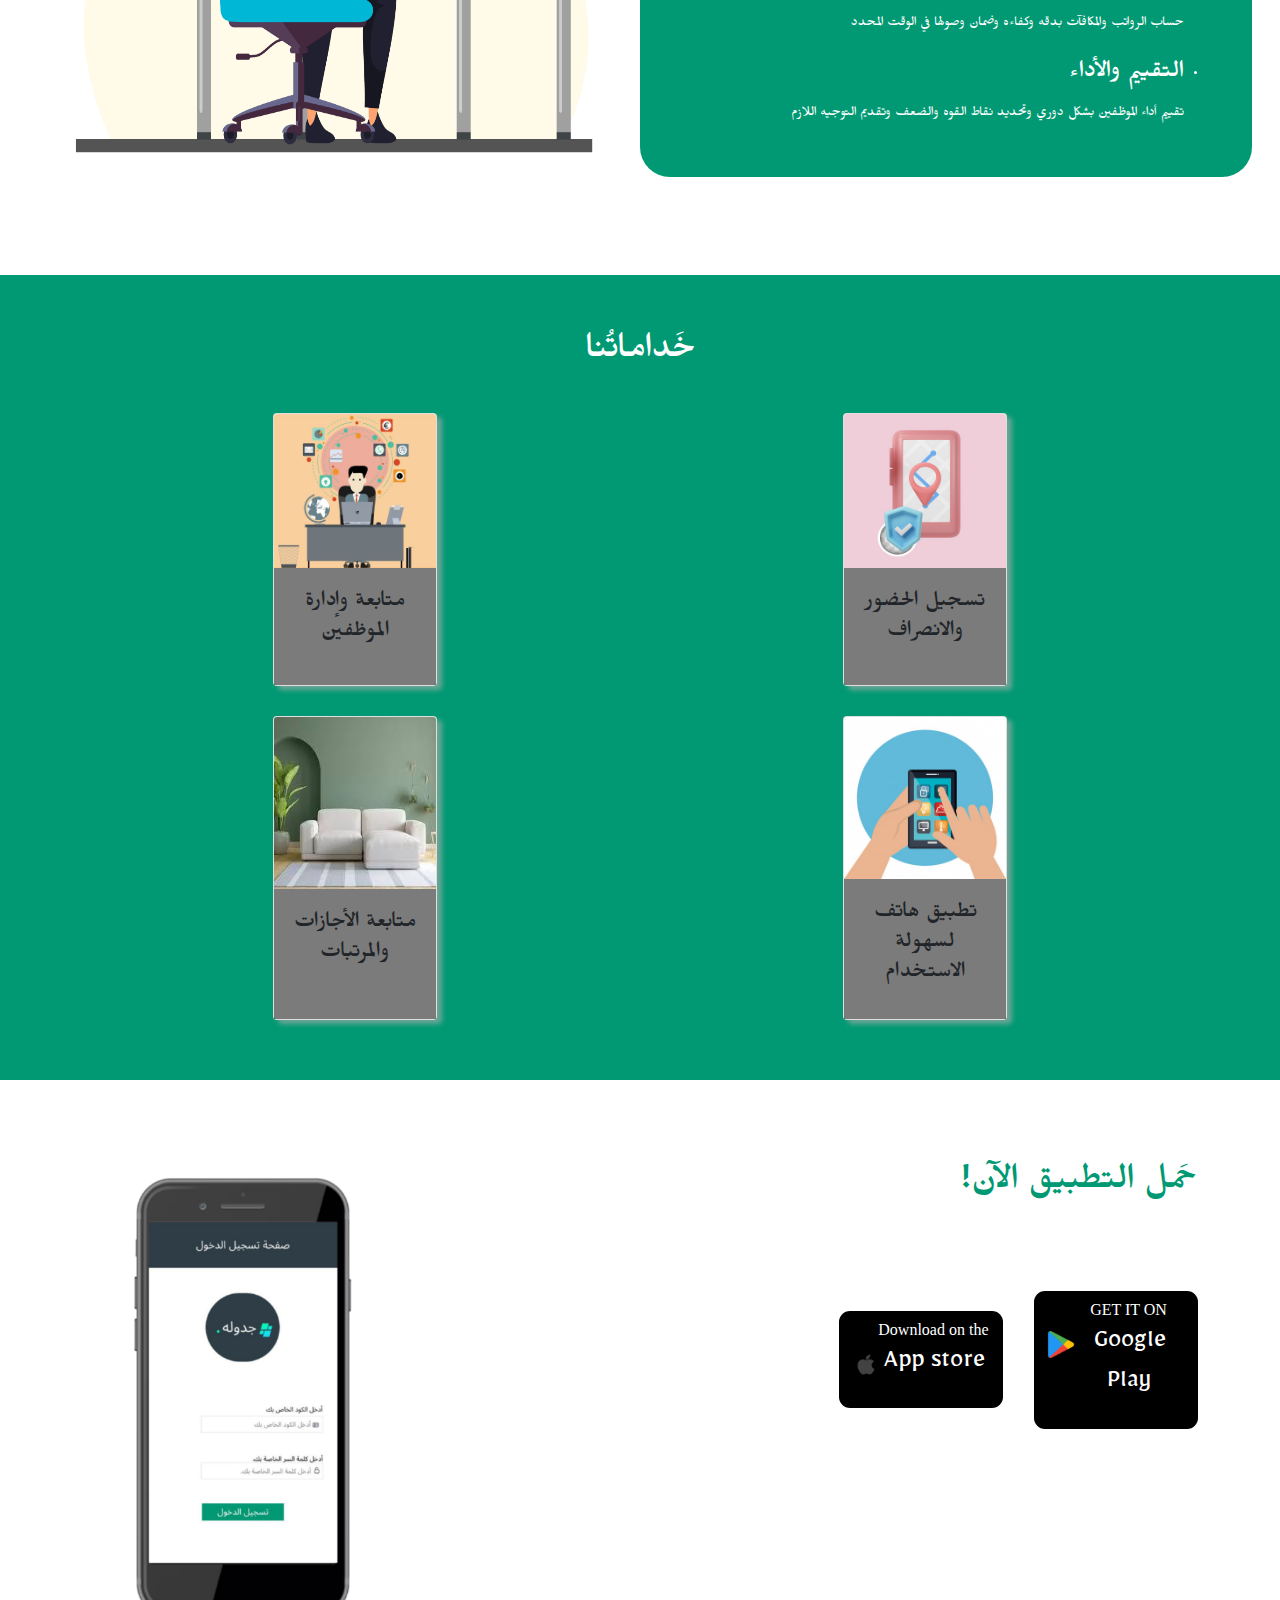
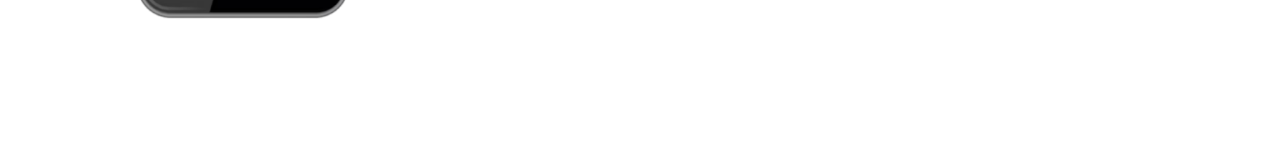
==== commit 7646d0e3: "new5/5" ====
--- a/index.html
+++ b/index.html
@@ -16,9 +16,9 @@
     <!-- logo -->
     <nav class="navbar navbar-expand-lg ">
       <div class="container-fluid">
-        <div class="navbar-brand" href="#">
-          <a class="logo">جَدوَلَة</a>
-        </div>
+        <a class="navbar-brand" href="index.html">
+          <img src="photos/logo.png" alt="logo">
+        </a>
         <!-- nav bar -->
         <div class="collapse navbar-collapse" id="navbarSupportedContent">
           <ul class="navbar-nav me-auto mb-2 mb-lg-0">
@@ -59,10 +59,10 @@
             <input type="text" class="form-control" id="password" placeholder="أدخل الرقم السري">
           </div>
           <!-- entering button  -->
-          <button type="submit">تسجيل الدخول</button> 
+          <button type="submit" id="log" onclick="toDash()">تسجيل الدخول</button> 
         </form>
         <div class="small-p">
-          <p class="p1" href="#">ليس لديك حساب؟</p>
+          <p class="p1" >ليس لديك حساب؟</p>
           <a class="a1" href="#" onclick="register()">تسجيل جديد!</a>
         </div>
       </div>
@@ -80,7 +80,7 @@
             <input type="text" class="form-control" id="yourCode" placeholder="أدخل الكود الخاص بك">
           </div>
           <!-- entering button  -->
-          <button type="submit">تسجيل </button> 
+          <button type="submit" id="sign" onclick="toDash()">تسجيل </button> 
         </form>
         <div class="small-p">
           <p class="p1" href="#">تمتلك حساب؟</p>
--- a/index.css
+++ b/index.css
@@ -35,12 +35,9 @@
   z-index: 999;
   width: 100%;
 }
-header .navbar .navbar-brand .logo{
-  text-decoration: none;
-  font-size: 39px;
-  width: 10%;
-  color: #fff;
-  font-family: "Qahiri", sans-serif;
+header .navbar .navbar-brand img {
+  height: 50px;
+  width: 120px;
 }
 header nav .container-fluid ul{
   background-color: #2f3e46f5;
@@ -65,7 +62,7 @@
   transition: .5s;
 }
 
-header nav .container-fluid ul  .special{
+header nav .container-fluid ul .special{
   margin-right: 80px;
 }
 /* 2- home */
@@ -76,7 +73,7 @@
   url(photos/accessories-near-laptop-notebooks.jpg);
   background-repeat: no-repeat;
   background-size: cover;
-  height: 800px;
+  height: 950px;
   background-attachment: fixed;
   position: relative;
   display: flex;
@@ -194,7 +191,6 @@
 /* 3- about */
 #about{
   margin: 98px 40px;
-  height: 800px;
 }
 #about h2{
   font-size: 45px;
@@ -232,6 +228,7 @@
   height: 100%;
   width: 100%;
 }
+
 /* ---------------------------------------------- */
 
 /* 4- service */
@@ -247,7 +244,7 @@
   padding: 25px ;
 }
 #service .container .col{
-  width: 50%;
+  /* width: 40%; */
   margin-bottom: 30px;
 }
 /* cards */
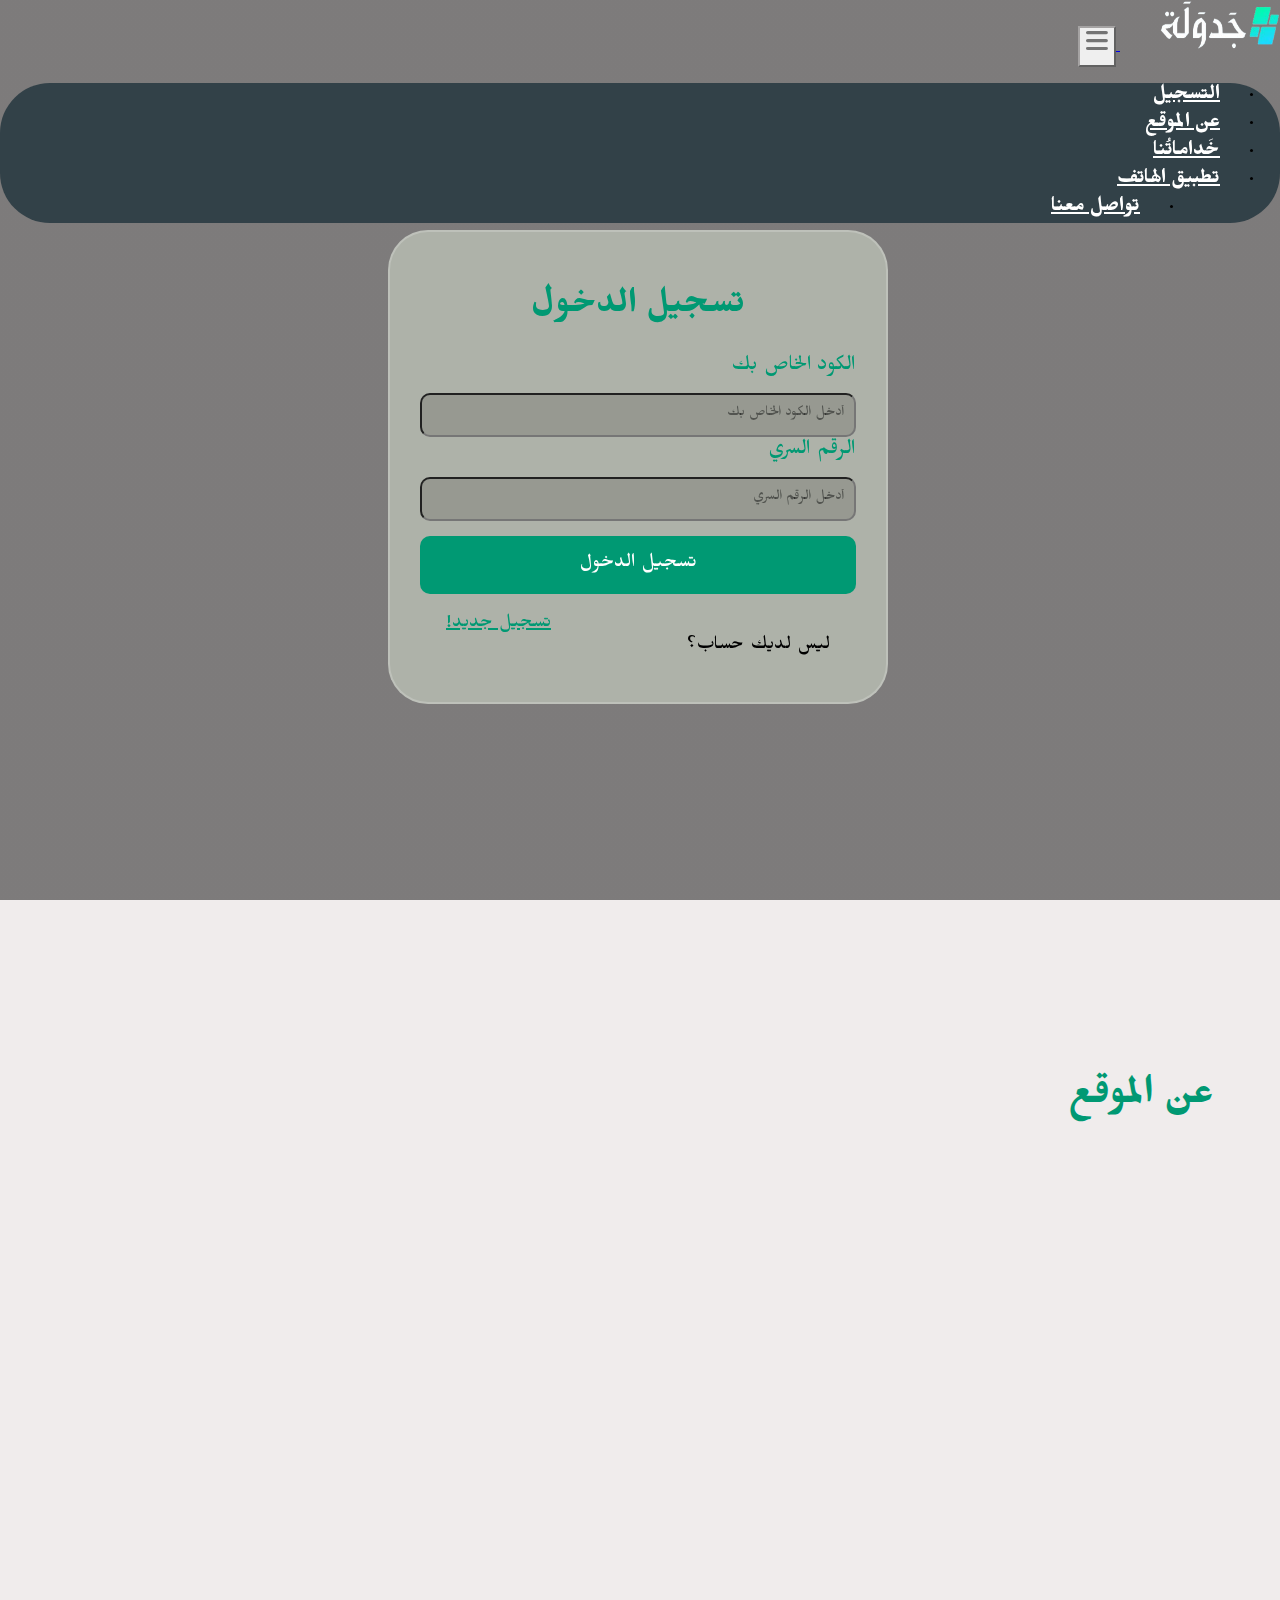
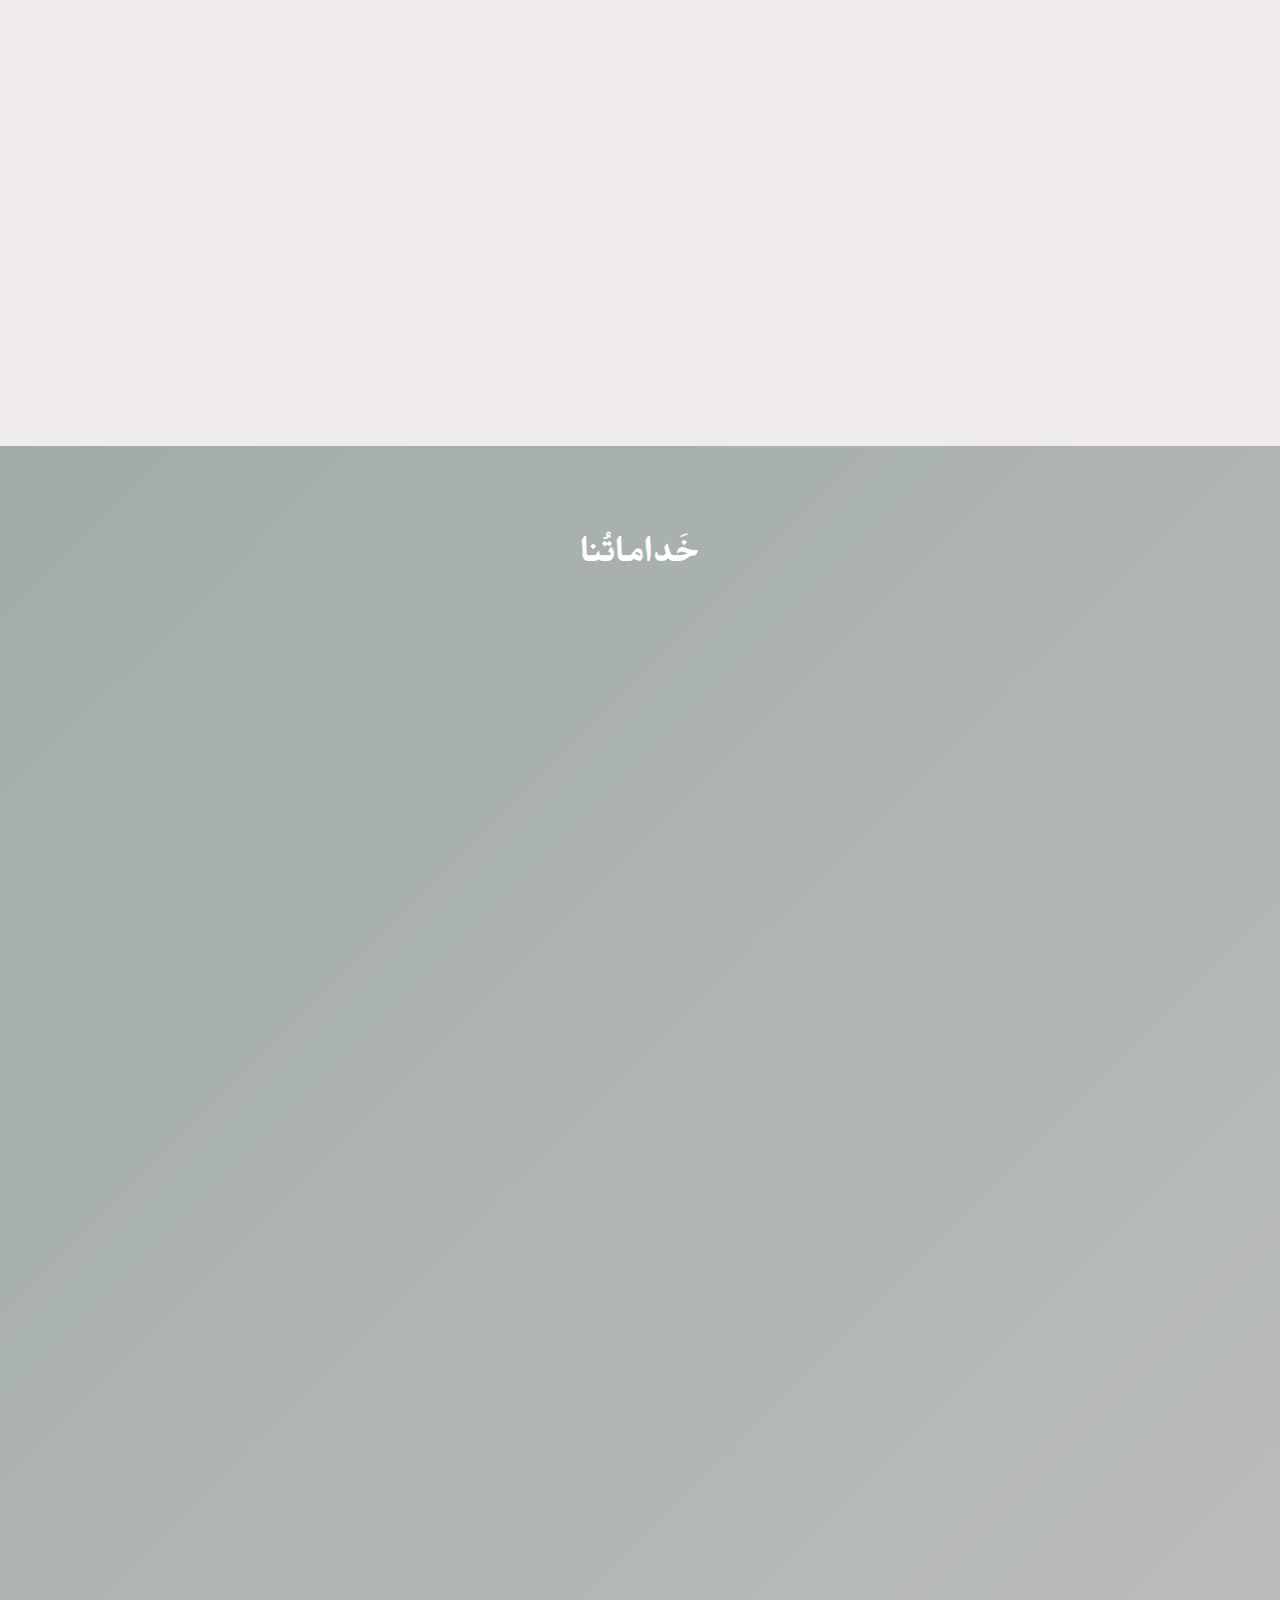
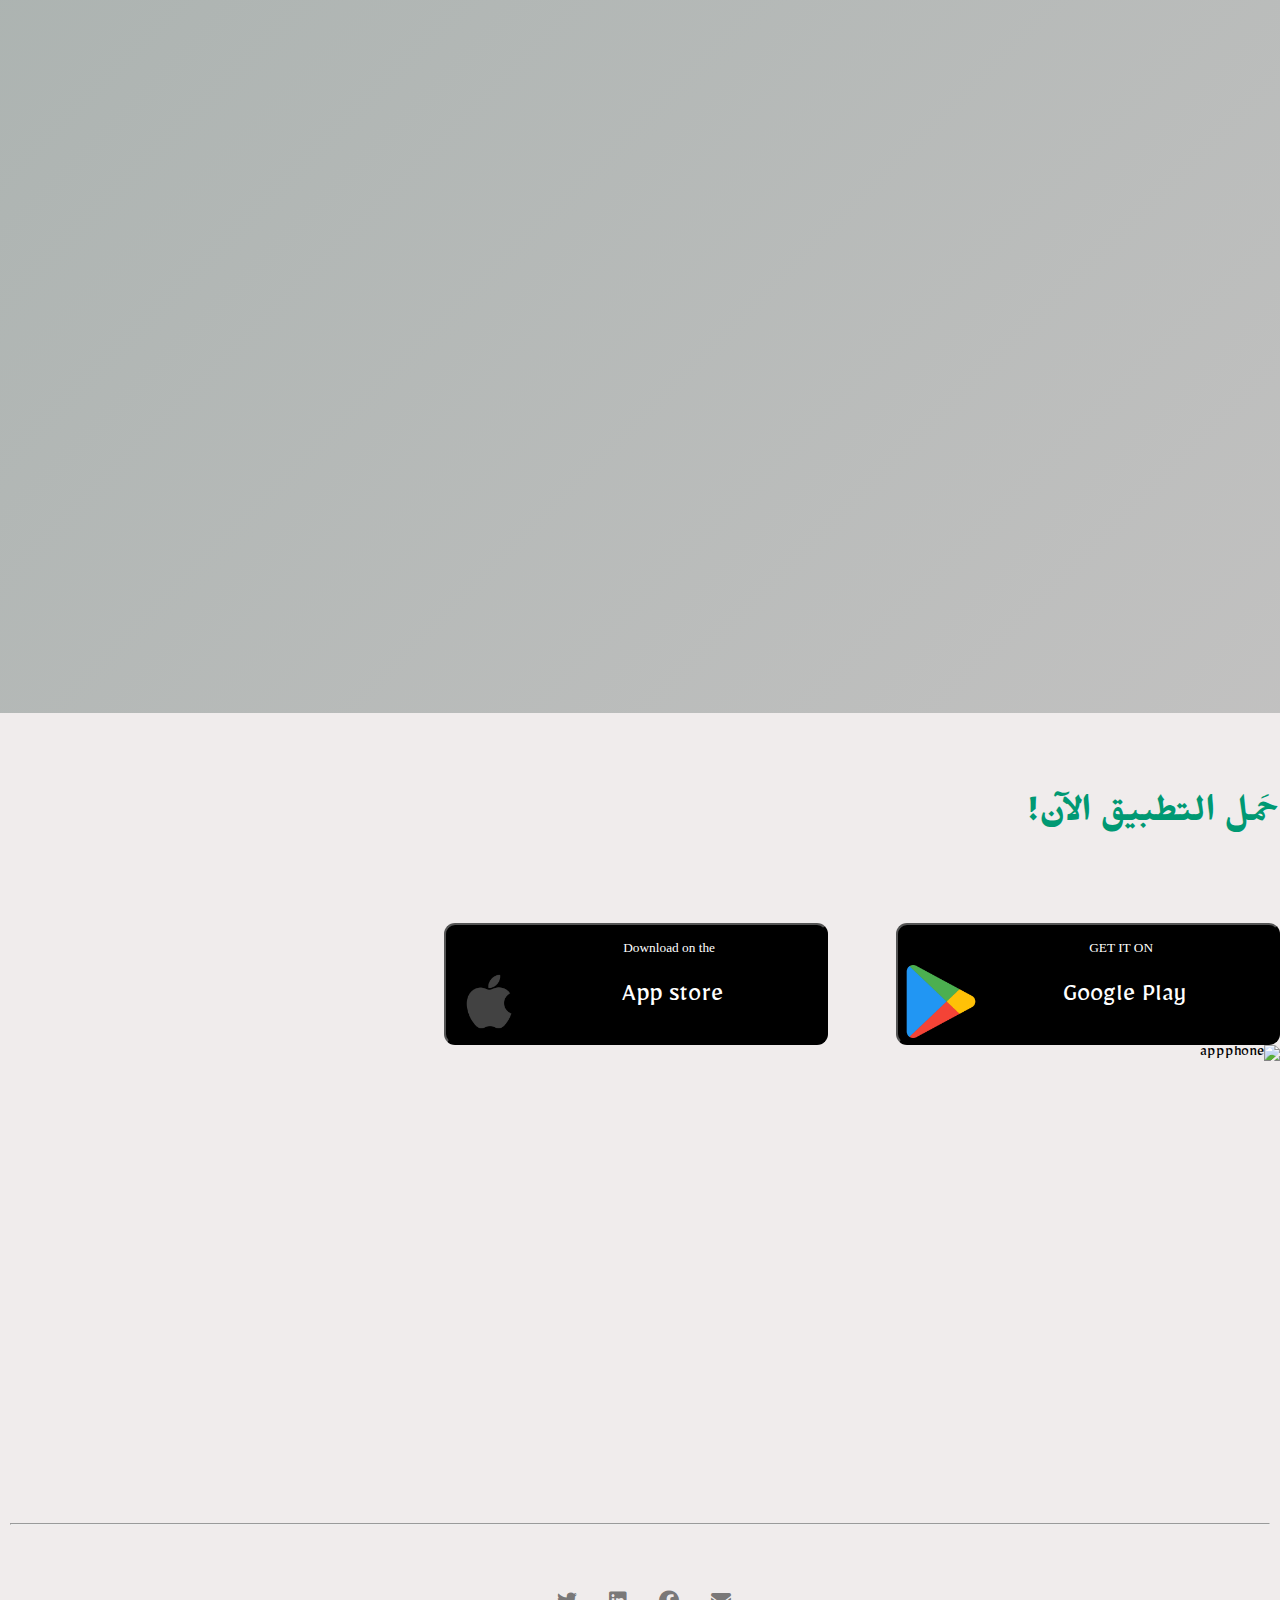
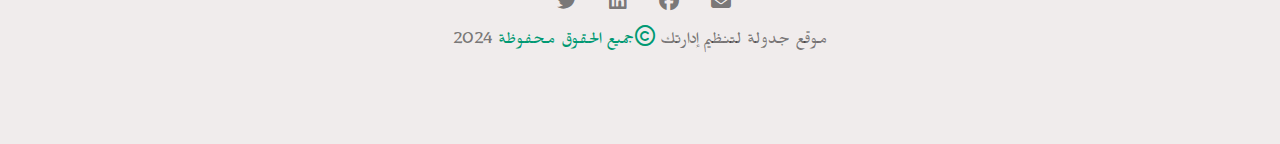
==== commit f22b3f36: "edit responsive in main screen" ====
--- a/index.html
+++ b/index.html
@@ -4,38 +4,48 @@
     <meta charset="UTF-8">
     <meta name="viewport" content="width=device-width, initial-scale=1.0">
     
-    <link rel="stylesheet" href="css/bootstrap.min.css">
-    <link rel="stylesheet" href="css/brands.min.css">
+    <link rel="stylesheet" href="bootstrap-5.3.3-dist/css/bootstrap.min.css">
+    <!-- <link rel="stylesheet" href="css/brands.min.css"> -->
     <link rel="stylesheet" href="index.css">
-    
+    <link rel="stylesheet" href="css/all.css">
+
     <title>jadwala</title>
 </head>
 <body>
   <!-- 1-header -->
-  <header id="head" class="container-fluid">
+  <header id="head" >
     <!-- logo -->
-    <nav class="navbar navbar-expand-lg ">
-      <div class="container-fluid">
+    <nav class="navbar navbar-expand-lg sticky-top">
+      <div class="container">
         <a class="navbar-brand" href="index.html">
           <img src="photos/logo.png" alt="logo">
         </a>
+        <button class="navbar-toggler"
+        type="button"
+        data-bs-toggle="collapse"
+        data-bs-target="#main"
+        aria-controls="main"
+        aria-expanded="false"
+        aria-label="Toggle navigation">
+          <i class="fa-solid fa-bars"></i>
+        </button>
         <!-- nav bar -->
-        <div class="collapse navbar-collapse" id="navbarSupportedContent">
+        <div class="collapse navbar-collapse" id="main">
           <ul class="navbar-nav me-auto mb-2 mb-lg-0">
             <li class="nav-item">
-              <a class="nav-link " aria-current="page" href="#head">التسجيل</a>
-            </li>
-            <li class="nav-item">
-              <a class="nav-link" href="#about">عن الموقع</a>
-            </li>
-            <li class="nav-item">
-              <a class="nav-link" href="#service">خَداماتُنا</a>
-            </li>
-            <li class="nav-item">
-              <a class="nav-link" href="#app">تطبيق الهاتف</a>
+              <a class="nav-link p-2 p-lg-3" aria-current="page" href="#head">التسجيل</a>
+            </li>
+            <li class="nav-item">
+              <a class="nav-link p-2 p-lg-3" href="#about">عن الموقع</a>
+            </li>
+            <li class="nav-item">
+              <a class="nav-link p-2 p-lg-3" href="#service">خَداماتُنا</a>
+            </li>
+            <li class="nav-item">
+              <a class="nav-link p-2 p-lg-3" href="#app">تطبيق الهاتف</a>
             </li>
             <li class="nav-item special">
-              <a class="nav-link " href="#contact">تواصل معنا</a>
+              <a class="nav-link p-2 p-lg-3" href="#contact">تواصل معنا</a>
             </li>
           </ul>
         </div>
@@ -45,67 +55,67 @@
   <!-- ---------------------------------------- ---->
   <!-- 2-home -->
   <section id="home">
-    <div class="form-box">
-      <!-- login ---------- -->
-      <div id="log-in" class="login mb-3" >
-        <h2>تسجيل الدخول</h2>
-        <form id="form1" >
-          <div class="mb-3">
-            <label for="formGroupExampleInput" class="form-label"> الكود الخاص بك</label>
-            <input type="text" class="form-control" id="yourCode" placeholder="أدخل الكود الخاص بك">
-          </div>
-          <div class="mb-3">
-            <label for="formGroupExampleInput2" class="form-label">الرقم السري</label>
-            <input type="text" class="form-control" id="password" placeholder="أدخل الرقم السري">
-          </div>
-          <!-- entering button  -->
-          <button type="submit" id="log" onclick="toDash()">تسجيل الدخول</button> 
-        </form>
-        <div class="small-p">
-          <p class="p1" >ليس لديك حساب؟</p>
-          <a class="a1" href="#" onclick="register()">تسجيل جديد!</a>
-        </div>
-      </div>
-
-      <!-- sign up--------- -->
-      <div id="sign-up" class="signup-container mb-3" >
-        <h2>التسجيل </h2>
-        <form id="form2" >
-          <div class="mb-3">
-            <label for="formGroupExampleInput" class="form-label"> الاسم</label>
-            <input type="text" class="form-control" id="yourName" placeholder="الاسم المُعَرف لك">
-          </div>
-          <div class="mb-3">
-            <label for="formGroupExampleInput2" class="form-label">الكود الخاص بك</label>
-            <input type="text" class="form-control" id="yourCode" placeholder="أدخل الكود الخاص بك">
-          </div>
-          <!-- entering button  -->
-          <button type="submit" id="sign" onclick="toDash()">تسجيل </button> 
-        </form>
-        <div class="small-p">
-          <p class="p1" href="#">تمتلك حساب؟</p>
-          <a class="a1" href="#" onclick="login()">تسجيل دخول</a>
-        </div>
-      </div>
-    </div>
+      <div class="form-box">
+        <!-- login ---------- -->
+        <div id="log-in" class="login mb-3" >
+          <h2>تسجيل الدخول</h2>
+          <form id="form1" >
+            <div class="mb-3">
+              <label for="formGroupExampleInput" class="form-label"> الكود الخاص بك</label>
+              <input type="text" class="form-control" id="yourCode" placeholder="أدخل الكود الخاص بك">
+            </div>
+            <div class="mb-3">
+              <label for="formGroupExampleInput2" class="form-label">الرقم السري</label>
+              <input type="text" class="form-control" id="password" placeholder="أدخل الرقم السري">
+            </div>
+            <!-- entering button  -->
+            <button type="submit" id="log" onclick="toDash()">تسجيل الدخول</button> 
+          </form>
+          <div class="small-p">
+            <p class="p1" >ليس لديك حساب؟</p>
+            <a class="a1" href="#" onclick="register()">تسجيل جديد!</a>
+          </div>
+        </div>
+
+        <!-- sign up--------- -->
+        <div id="sign-up" class="signup-container mb-3" >
+          <h2>التسجيل </h2>
+          <form id="form2" >
+            <div class="mb-3">
+              <label for="formGroupExampleInput" class="form-label"> الاسم</label>
+              <input type="text" class="form-control" id="yourName" placeholder="الاسم المُعَرف لك">
+            </div>
+            <div class="mb-3">
+              <label for="formGroupExampleInput2" class="form-label">الكود الخاص بك</label>
+              <input type="text" class="form-control" id="yourCode" placeholder="أدخل الكود الخاص بك">
+            </div>
+            <!-- entering button  -->
+            <button type="submit" id="sign" onclick="toDash()">تسجيل </button> 
+          </form>
+          <div class="small-p">
+            <p class="p1" href="#">تمتلك حساب؟</p>
+            <a class="a1" href="#" onclick="login()">تسجيل دخول</a>
+          </div>
+        </div>
+      </div>
   </section>
   <!-- ------------------------------------ -->
   <!-- 3- about  -->
-  <section id="about">
+  <section id="about" >
       <h2>عن الموقع</h2>
       <div class=" row row-cols-1 row-cols-md-2 row-cols-sm-1 g-4">
-        <div class="col-7 about-text"> <!-- about text  -->
+        <div class="col-7 about-text" > <!-- about text  -->
             <p>موقع [جدولة] يتيح لك التحكم بكل ما يتعلق بموظفينك من مكان واحد ويتمتع بمزايا لا حصر لها..</p>
             <br>
             <ul>
-              <li><h3>تخزين بيانات الموظفين</h3>من معلومات شخصيه الي مهارات وخبرات ,كل ما يتعلق بموظفينك في مكان واحد.</li>
+              <li><h3>تخزين بيانات الموظفين</h3>من معلومات شخصية إلى مهارات وخبرات ,كل ما يتعلق بموظفينك في مكان واحد.</li>
               <li><h3>إدارة الحضور والانصراف</h3>تتبع ساعات العمل بدقة واحتساب الأجازات والغياب بسهولة.</li>
-              <li><h3>إدارة الرواتب</h3>حساب الرواتب والمكافآت بدقه وكفاءه وضمان وصولها في الوقت المحدد</li>
-              <li><h3>التقييم والأداء</h3>تقييم أداء الموظفين بشكل دوري وتحديد نقاط القوه والضعف وتقديم التوجيه اللازم</li>
+              <li><h3>إدارة الطلبات</h3>العلم بطلبات الأجازة والانصراف والتحكم في إمضاءها.</li>
+              <li><h3>إدارة الرواتب</h3>حساب الرواتب والمكافآت بدقة وكفاءة وضمان وصولها في الوقت المحدد.</li>
             </ul>
         </div>
-        <div class="col-5 about-image"> <!-- about image  -->
-          <img src="photos/programmer_v_02.jpg"alt="صوره">
+        <div class="col-5 about-image" > <!-- about image  -->
+          <img src="photos/programmer_v_02.png"alt="صوره">
         </div>
       </div>
     
@@ -119,7 +129,7 @@
       <h2>خَداماتُنا</h2>
       <!-- cards -->
       <!-- first row -->
-      <div class="st-row row row-cols-1 row-cols-md-2 row-cols-sm-1 g-4">
+      <div id="first-row" class="st-row row row-cols-1 row-cols-md-2 row-cols-sm-1 g-4">
         <div class="col">
           <div class="card">
             <img src="photos/place-address-found-3d-illustration_610969-39.jpg" class="card-img-top" alt="...">
@@ -139,7 +149,7 @@
       </div>
 
       <!-- sec row -->
-      <div class="sec-row row row-cols-1 row-cols-md-2  g-4">
+      <div id="second-row" class="sec-row row row-cols-1 row-cols-md-2  g-4">
         <div class="col">
           <div class="card">
             <img src="photos/smartphone-controlling-smart-home_24877-52877.jpg" class="card-img-top" alt="...">
@@ -150,7 +160,7 @@
         </div>
         <div class="col">
           <div class="card">
-            <img src="photos/download.jpg" class="card-img-top" alt="...">
+            <img src="photos/2539.jpg" class="card-img-top" alt="...">
             <div class="card-body">
               <h5 class="card-title">متابعة الأجازات والمرتبات</h5>
             </div>
@@ -181,8 +191,8 @@
             </button>
           </div>
         </div>
-        <div class="ls col"> <!-- left side-->
-          <img src="photos/2.png" alt="appphone">
+        <div id="screen-img" class="ls col"> <!-- left side-->
+          <img src="photos/screen.png" alt="appphone">
         </div>
 
       </div>
@@ -192,9 +202,20 @@
 
   <!-- 6- footer  -->
   <section id="contact">
-    
-  </section>
+    <hr>
+    <div class="contact-icon">
+      <a href="https://www.gmail.com"><i class="fa-solid fa-envelope"></i></a>
+      <a href="https://www.facebook.com"><i class="fa-brands fa-facebook"></i></a>
+      <a href="https://www.linkedin.com"><i class="fa-brands fa-linkedin"></i></a>
+      <a href="https://www.twitter.com"><i class="fa-brands fa-twitter"></i></a>
+    </div>
+    <div class="copyw">
+       موقع جدولة لتنظيم إدارتك  <span><i class="fa-regular fa-copyright"></i>جميع الحقوق محفوظة  </span>2024
+    </div>
+  </section>
+  <!-- --------------------------------------------------------------- -->
   
+  <script src="bootstrap-5.3.0-dist/js/bootstrap.bundle.min.js"></script>
   <script src="script.js"></script>
 </body>
 </html>
--- a/index.css
+++ b/index.css
@@ -10,6 +10,7 @@
 @import url('https://fonts.googleapis.com/css2?family=Mirza:wght@600&family=Reem+Kufi:wght@700&display=swap');
 @import url('https://fonts.googleapis.com/css2?family=Amiri:wght@700&family=Gulzar&family=Mirza:wght@600&family=Reem+Kufi:wght@700&display=swap');
 @import url('https://fonts.googleapis.com/css2?family=Aref+Ruqaa+Ink:wght@400;700&family=Qahiri&display=swap');
+@import url('https://fonts.googleapis.com/css2?family=Lateef:wght@200;300;400;500;600;700;800&display=swap');
 
 *{
     direction: rtl;
@@ -19,7 +20,7 @@
     -moz-box-sizing: border-box;
 }
 body{
-  background-color: #fff;
+  background-color: #f0ecec;
   margin: 0;
   padding: 0;
   /* width: 100%; */
@@ -35,36 +36,50 @@
   z-index: 999;
   width: 100%;
 }
-header .navbar .navbar-brand img {
+header .navbar .container .navbar-brand img {
   height: 50px;
   width: 120px;
-}
-header nav .container-fluid ul{
+  margin-left: 40px;
+}
+header .navbar .container  ul{
   background-color: #2f3e46f5;
   background-size: cover;
   border-radius: 50px;
-  width: 60%;
   overflow: hidden;
   transition: 1s;
-}
-
-header nav .container-fluid ul li a{
+  
+}
+
+header .navbar .container ul li a{
   color: white;
-  font-size: 25px;
+  font-size: 23px;
   font-weight: bold;
-  margin: 3px 20px;
+  padding: 3px 20px;
   letter-spacing: 1px;
 }
-header nav .container-fluid ul li a:hover{
+header .navbar .container ul li a:hover{
   color: #009973;
   background-color: #fff;
   border-radius: 40px;
   transition: .5s;
 }
-
-header nav .container-fluid ul .special{
+header .navbar .container  ul .special{
   margin-right: 80px;
-}
+  padding-left: 7px;
+}
+.navbar .navbar-toggler{
+  color: rgba(31, 30, 30, 0.589);
+  border-color: rgba(31, 30, 30, 0.589);
+  font-size: 25px;
+  margin-left: 10px;
+  z-index: 2px;
+}
+.navbar .navbar-toggler:focus{
+  box-shadow: none;
+  border: #009973 solid 3px;
+}
+
+
 /* 2- home */
 /* form  */
 #home{
@@ -186,6 +201,7 @@
   color: #0d0e0dab;
 }
 
+
 /* --------------------------------------------------------- */
 
 /* 3- about */
@@ -204,12 +220,13 @@
 #about .row .about-text {
   background-color: #009973;
   background-size: cover;
-  padding: 28px;
+  padding: 26px;
   border-radius: 30px;
   line-height: 29px;
 }
 #about .about-text ul li{
   margin-bottom: 20px;
+  font-size: 25px;
 }
 #about .about-text p{
   line-height: 37px;
@@ -218,24 +235,87 @@
   font-weight: bold;
 }
 #about .about-text h3{
-  color: #fff;
+  color: #2f3e46f5;
+  font-size: 38px;
 }
 #about .about-text ul li{
   color: #fff;
 }
 /* image  */
 #about .about-image img{
-  height: 100%;
   width: 100%;
-}
-
-/* ---------------------------------------------- */
+  height:100%;
+}
+
+/* animation on "about" section  */
+#about .about-text, #about .about-image img {
+  opacity: 0; /* Set initial opacity to 0 */
+}
+/*.about-text animation properties */
+#about .about-text.animate {
+  animation: slideIn 1s forwards;
+}
+@keyframes slideIn {
+  from {
+    transform: translatey(-50px);
+    opacity: 0;
+  }
+  to {
+    transform: translatey(0);
+    opacity: 1;
+  }
+}
+/*.about-image animation properties */
+#about .about-image img.animate{
+  animation: slideOut 1s forwards;  
+}
+@keyframes slideOut {
+  from {
+    transform: translateX(-50px);
+    opacity: 0;
+  }
+  to {
+    transform: translateX(0);
+    opacity: 1;
+  }
+}
+
+/* media query */
+@media (max-width:992px) {
+  #about .about-image img{
+      display: none;
+  }
+  #about .row .about-text{
+    margin: auto;
+    width: 100%;
+  }
+  
+}
+/* ----------------------------------------------------- */
 
 /* 4- service */
 /* title */
 #service{
-  background-color:#009973;
+  background: linear-gradient(-45deg, #027e5f, #009973, #afadad9d, #92a09cd7);
+  background-size: 300% 400%;
+  animation: animate 15s ease infinite;
+  animation-duration: 7s;
+  animation-delay: -2s;
+  transition: .01s;
   padding: 30px;
+}
+/* service animation background */
+@keyframes animate{
+  0%{
+    background-position:0% 50%;
+  }
+  50%{
+    background-position:100% 50%;
+  }
+  100%{
+    background-position:0% 50%;
+  }
+  
 }
 #service h2{
   text-align: center;
@@ -244,8 +324,7 @@
   padding: 25px ;
 }
 #service .container .col{
-  /* width: 40%; */
-  margin-bottom: 30px;
+  margin-bottom: 50px;
 }
 /* cards */
 #service .container .col .card{
@@ -254,11 +333,6 @@
   height: 100%;
   box-shadow: 5px 4px 5px #afadad9d;
 }
-#service .container .col .card:hover{
-  transform: scale(1.07);
-  box-shadow: 5px 3px 5px rgb(167, 160, 160);
-  transition: .5s;
-}
 #service .container .col .card img{
   width: 100%;
   height: 57%;
@@ -274,13 +348,68 @@
   padding: 5px 0;
 }
 
+/* animation on "service" section  */
+#service #first-row, #service #second-row{
+  opacity: 0; /* Set initial opacity to 0 */
+}
+/*first-row animation properties */
+#service #first-row.animate {
+  animation: slideIn 1s forwards;
+}
+@keyframes slideIn {
+  from {
+    transform: translatex(100px);
+    opacity: 0;
+  }
+  to {
+    transform: translatex(0);
+    opacity: 1;
+  }
+}
+/*second-row animation properties */
+#service #second-row.animate{
+  animation: slideOut .8s forwards;  
+}
+@keyframes slideOut {
+  from {
+    transform: translatey(100px);
+    opacity: 0;
+  }
+  to {
+    transform: translatey(0);
+    opacity: 1;
+  }
+}
+
+/* media query */
+@media (max-width: 576px) {
+  #service{
+    padding: 15px;
+  }
+  
+  #service h2{
+    font-size: 28px;
+    padding: 15px;
+  }
+  
+  #service .container .col {
+    margin-bottom: 30px;
+  }
+  
+  #service .container .col .card {
+    width: 100%;
+  }
+  
+  #service .container .col .card img {
+    height: auto;
+  }
+}
 /* -------------------------------------------------------------- */
 
 /* 5- app */
 #app{
   height: 600px;
   margin-top: 80px;
-  /* display: inline-block; */
 }
 /* rs */
 #app .container .rs h2{
@@ -296,10 +425,10 @@
   border-radius: 11px;
 }
 #app .rs .app-buttons .btn:hover{
-  transform: scale(1.03);
+  transform: scale(1.05);
   box-shadow: 3px 4px 7px rgb(167, 160, 160);
   border: 4px solid #0099738f;
-  transition: .3s;
+  transition: .01s;
 }
 #app .rs .app-buttons .btn p{
   margin-left: 18%;
@@ -320,13 +449,71 @@
 #app .rs .app-buttons .google{
   margin-left: 5%;
 }
-/* ls */
-#app .ls img{
-  width: 50%;
-  height: 20%;
-  float: left;
-}
+/* ls image*/
+#app .container .ls img{
+  width: 100%;
+  height:100%;
+}
+
+/* animation on "app" section  */
+@keyframes moveing {
+  from {
+    transform: translatey(-100px);
+    opacity: 0;
+  }
+  to {
+    transform: translatey(0);
+    opacity: 1;
+  }
+}
+#screen-img img.animate {
+  animation: moveing 1s linear forwards;
+}
+
+/* media query */
+@media (max-width: 768px) {
+  #app .container .rs h2{
+    text-align: center;
+  }
+  #app .container .rs .app-buttons .btn {
+    width: 100%;
+    margin: 10px 0;
+  }
+
+  #app .container .ls img {
+    display: none;
+  }
+}
+
 /* ------------------------------------------------------------- */
 
 /* 6- footer  */
-
+#contact{
+  color: rgba(31, 30, 30, 0.589);
+  text-align: center;
+  margin-top: 110px;
+  margin-bottom: 80px;
+  font-size: 20px;
+  padding: 10px;
+  font-family: "Lateef", serif ;
+}
+/* icons */
+#contact .contact-icon i{
+  color: rgba(31, 30, 30, 0.589);
+  font-style: none;
+  margin-top: 46px;
+  margin-bottom: 5px;
+  padding: 10px;
+  margin-left: 7px;
+  font-size: 20px;
+  border-radius: 50%;
+  transition:.5s ;
+}
+#contact .contact-icon i:hover{
+  background-color: #009973;
+  color: #fff;
+}
+/* copyright span  */
+#contact .copyw span{
+  color: #009973;
+}
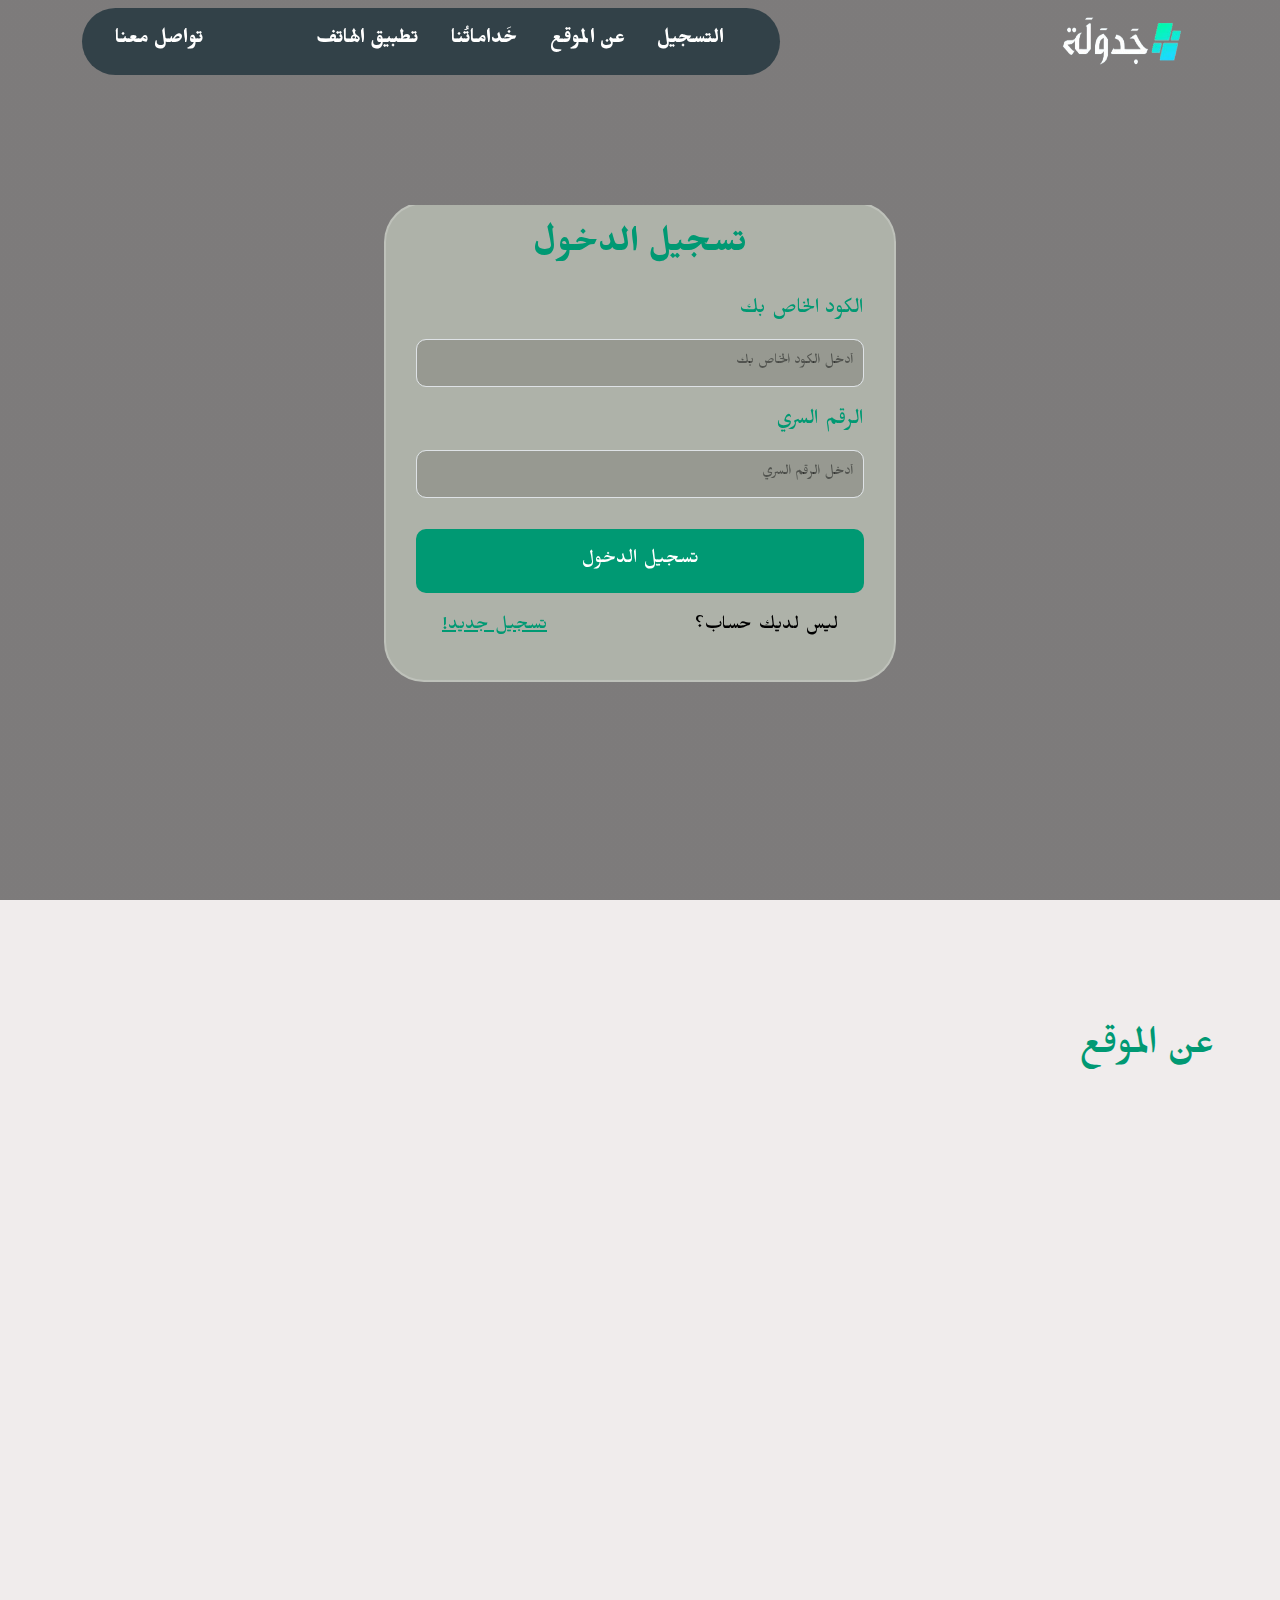
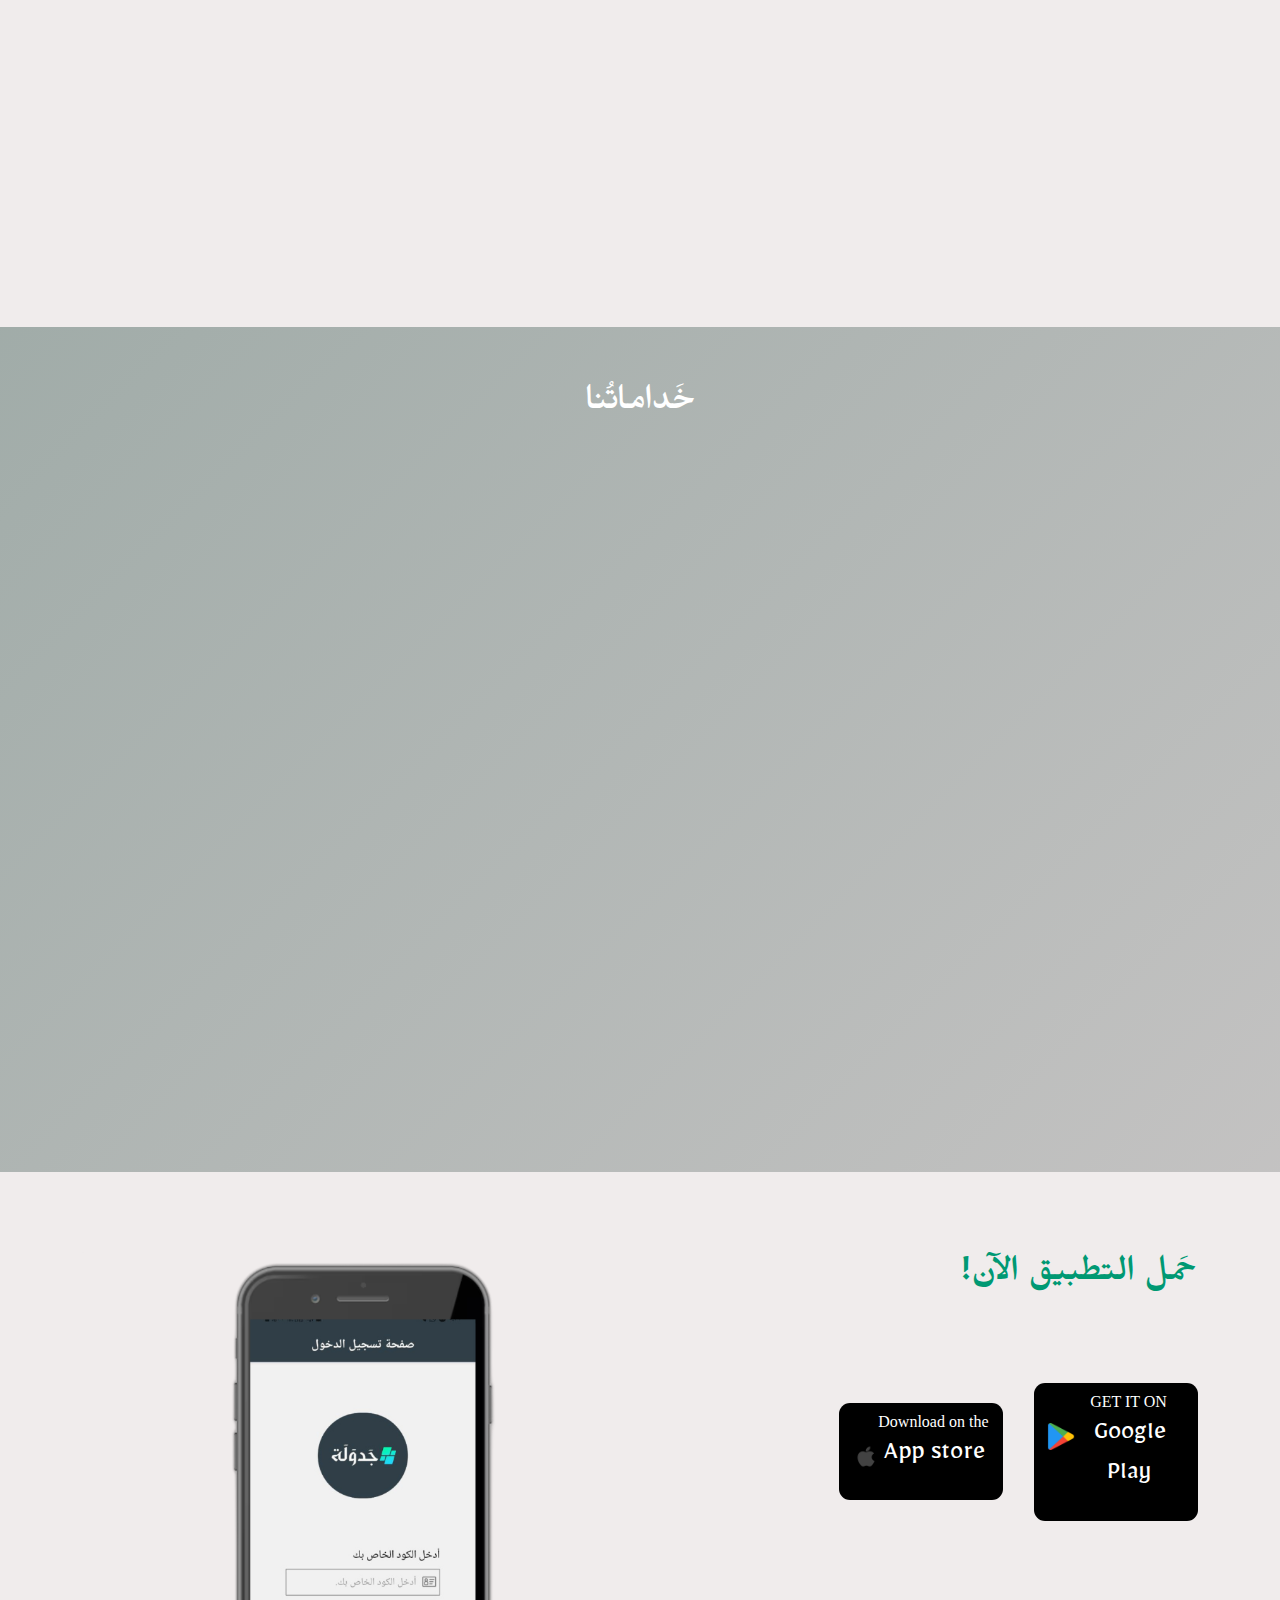
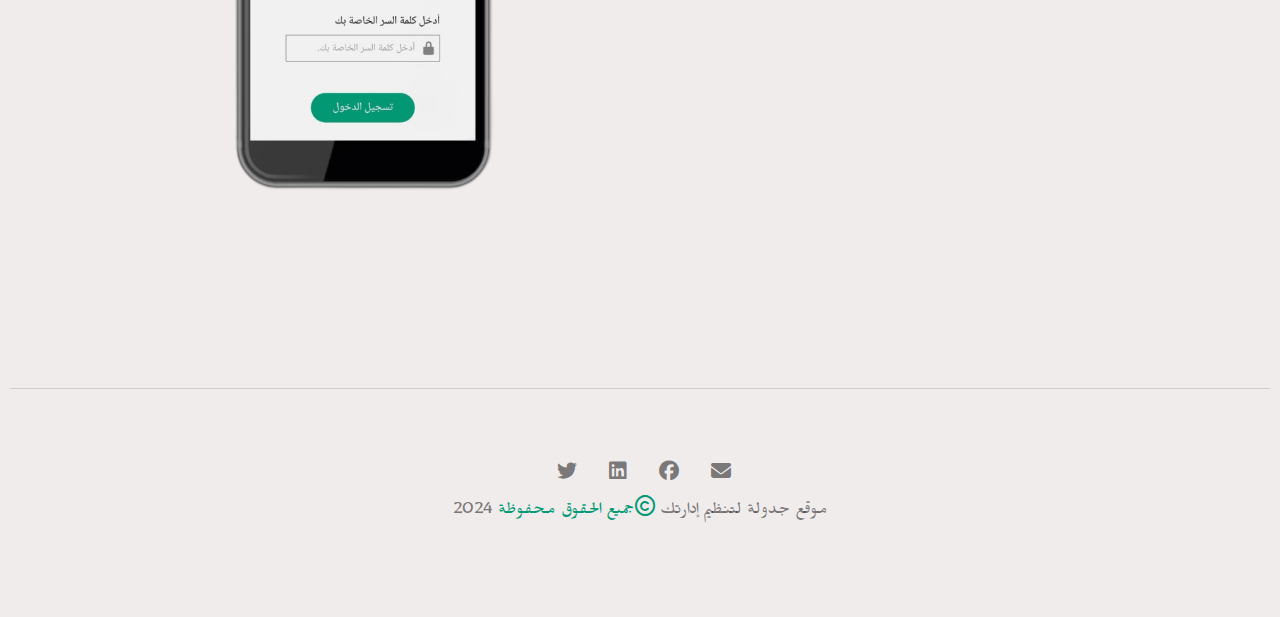
==== commit c4563e2f: "all DONE! الحمد لله.^^" ====
--- a/index.html
+++ b/index.html
@@ -27,7 +27,7 @@
         aria-controls="main"
         aria-expanded="false"
         aria-label="Toggle navigation">
-          <i class="fa-solid fa-bars"></i>
+          <i class="fas fa-bars"></i>
         </button>
         <!-- nav bar -->
         <div class="collapse navbar-collapse" id="main">
--- a/index.css
+++ b/index.css
@@ -31,7 +31,7 @@
 /* ----------------------------------------------------------- */
 
 /* 1- header */
-header .navbar{
+header .navbar {
   position: fixed;
   z-index: 999;
   width: 100%;
@@ -41,44 +41,51 @@
   width: 120px;
   margin-left: 40px;
 }
-header .navbar .container  ul{
+header .navbar .container ul {
   background-color: #2f3e46f5;
   background-size: cover;
   border-radius: 50px;
   overflow: hidden;
   transition: 1s;
-  
-}
-
-header .navbar .container ul li a{
+}
+
+header .navbar .container ul li a {
   color: white;
   font-size: 23px;
   font-weight: bold;
-  padding: 3px 20px;
+  padding: 3px 10px;
   letter-spacing: 1px;
 }
-header .navbar .container ul li a:hover{
+header .navbar .container ul li a:hover, a:focus {
   color: #009973;
   background-color: #fff;
+  background-size: cover;
   border-radius: 40px;
-  transition: .5s;
-}
-header .navbar .container  ul .special{
+}
+header .navbar .container ul .special {
   margin-right: 80px;
+  margin-left: 10px;
   padding-left: 7px;
 }
-.navbar .navbar-toggler{
+.navbar .navbar-toggler {
   color: rgba(31, 30, 30, 0.589);
   border-color: rgba(31, 30, 30, 0.589);
   font-size: 25px;
   margin-left: 10px;
-  z-index: 2px;
-}
-.navbar .navbar-toggler:focus{
+  z-index: 2;
+}
+.navbar .navbar-toggler:focus {
   box-shadow: none;
   border: #009973 solid 3px;
 }
-
+/* media Q for nav links */
+@media (max-width: 990px) {
+  header .navbar .container ul .special {
+    margin-right: 0;
+  }
+  
+}
+/* ----------------------------------------------------- */
 
 /* 2- home */
 /* form  */
@@ -88,31 +95,32 @@
   url(photos/accessories-near-laptop-notebooks.jpg);
   background-repeat: no-repeat;
   background-size: cover;
-  height: 950px;
+  height: 100vh;
   background-attachment: fixed;
   position: relative;
   display: flex;
   justify-content: center;
   align-items: center;
 }
-
+/* form  box*/
 #home .form-box{
+  width: 512px;
+  max-width: 90%;
+  height: 490px;
   position: relative;
   display: flex;
-  width: 512px;
-  height: 490px;
+  justify-content: center;
+  align-items: center;
   overflow: hidden;
   z-index: 2;
 }
-
-#home .form-box #log-in {
+#home .form-box #log-in,
+#home .form-box #sign-up {
   position: absolute;
-  left: 4px;
-  width: 500px;
+  width: 100%;
   display: flex;
   flex-direction: column;
-  transition: .5s ease-in-out;
-  
+  transition: .6s ease-in-out;
   background-color: #cad2c5a1;
   background-size: cover;
   backdrop-filter: blur(2px);
@@ -120,22 +128,16 @@
   border-radius: 40px;
   padding: 20px 30px;
 }
-#home .form-box #sign-up{
-  position: absolute;
-  right: -520px;
-  width: 500px;
-  display: flex;
-  flex-direction: column;
-  transition: .5s ease-in-out;
-
-  background-color: #cad2c5a1;
-  background-size: cover;
-  backdrop-filter: blur(2px);
-  border: 2px solid rgb(255, 255, 255,.2);
-  border-radius: 40px;
-  padding: 20px 30px;
-}
-
+
+#home .form-box #log-in {
+  left: 0;
+}
+
+#home .form-box #sign-up {
+  right: -100%;
+}
+
+/* form box featuers*/
 #home  h2 {
   margin-bottom: 20px;
   font-weight: bolder;
@@ -189,6 +191,7 @@
   float: right;
 }
 #home  .small-p  .a1{
+  background: none;
   margin-left: 26px;
   float: left;
   text-decoration: underline;
@@ -201,6 +204,27 @@
   color: #0d0e0dab;
 }
 
+/* Responsive form box */
+@media (max-width: 768px) {
+  #home .form-box {
+    width: 90%;
+  }
+  #home h2 {
+    font-size: 30px;
+  }
+  #home form label {
+    font-size: 20px;
+  }
+  #home form .form-control {
+    font-size: 15px;
+  }
+  #home form button {
+    font-size: 20px;
+    padding: 10px;
+  }
+  #home .small-p {
+    font-size: 18px;
+  }}
 
 /* --------------------------------------------------------- */
 
@@ -323,6 +347,7 @@
   color: #ffff;
   padding: 25px ;
 }
+
 #service .container .col{
   margin-bottom: 50px;
 }
